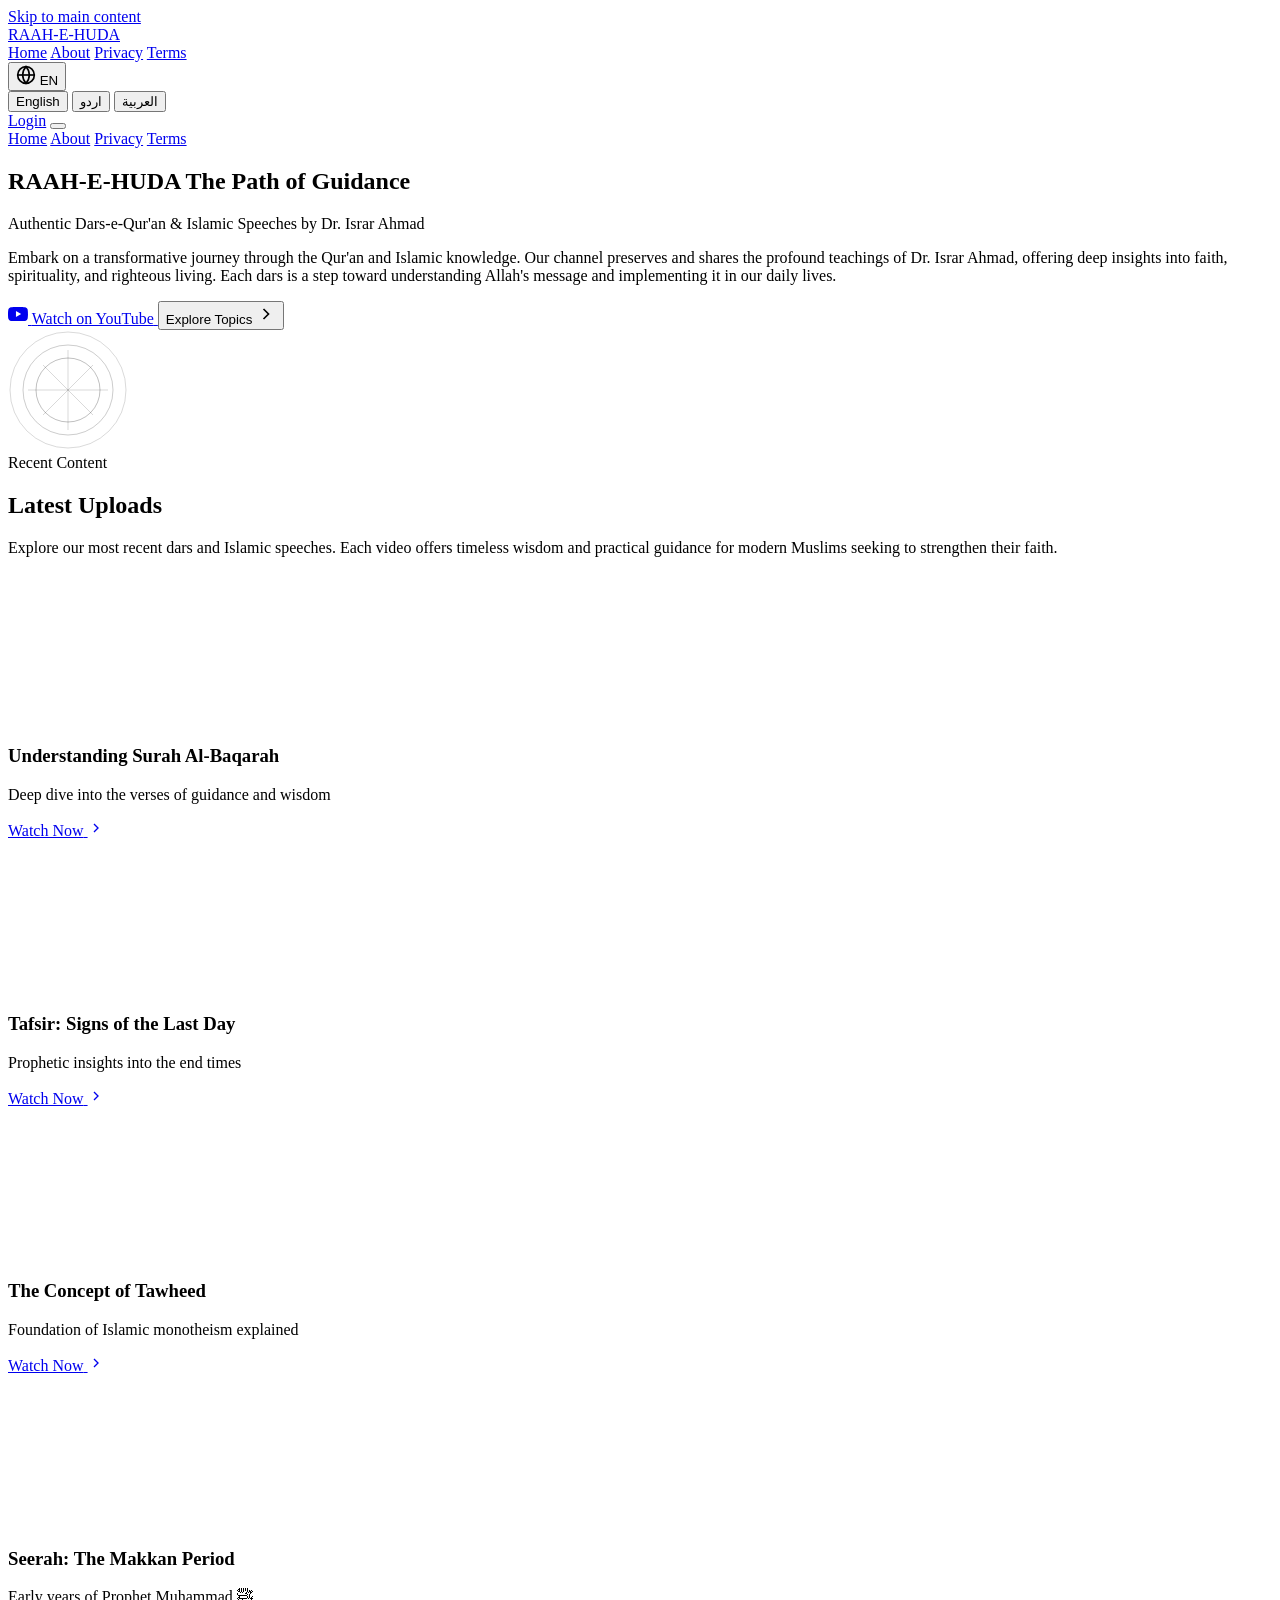
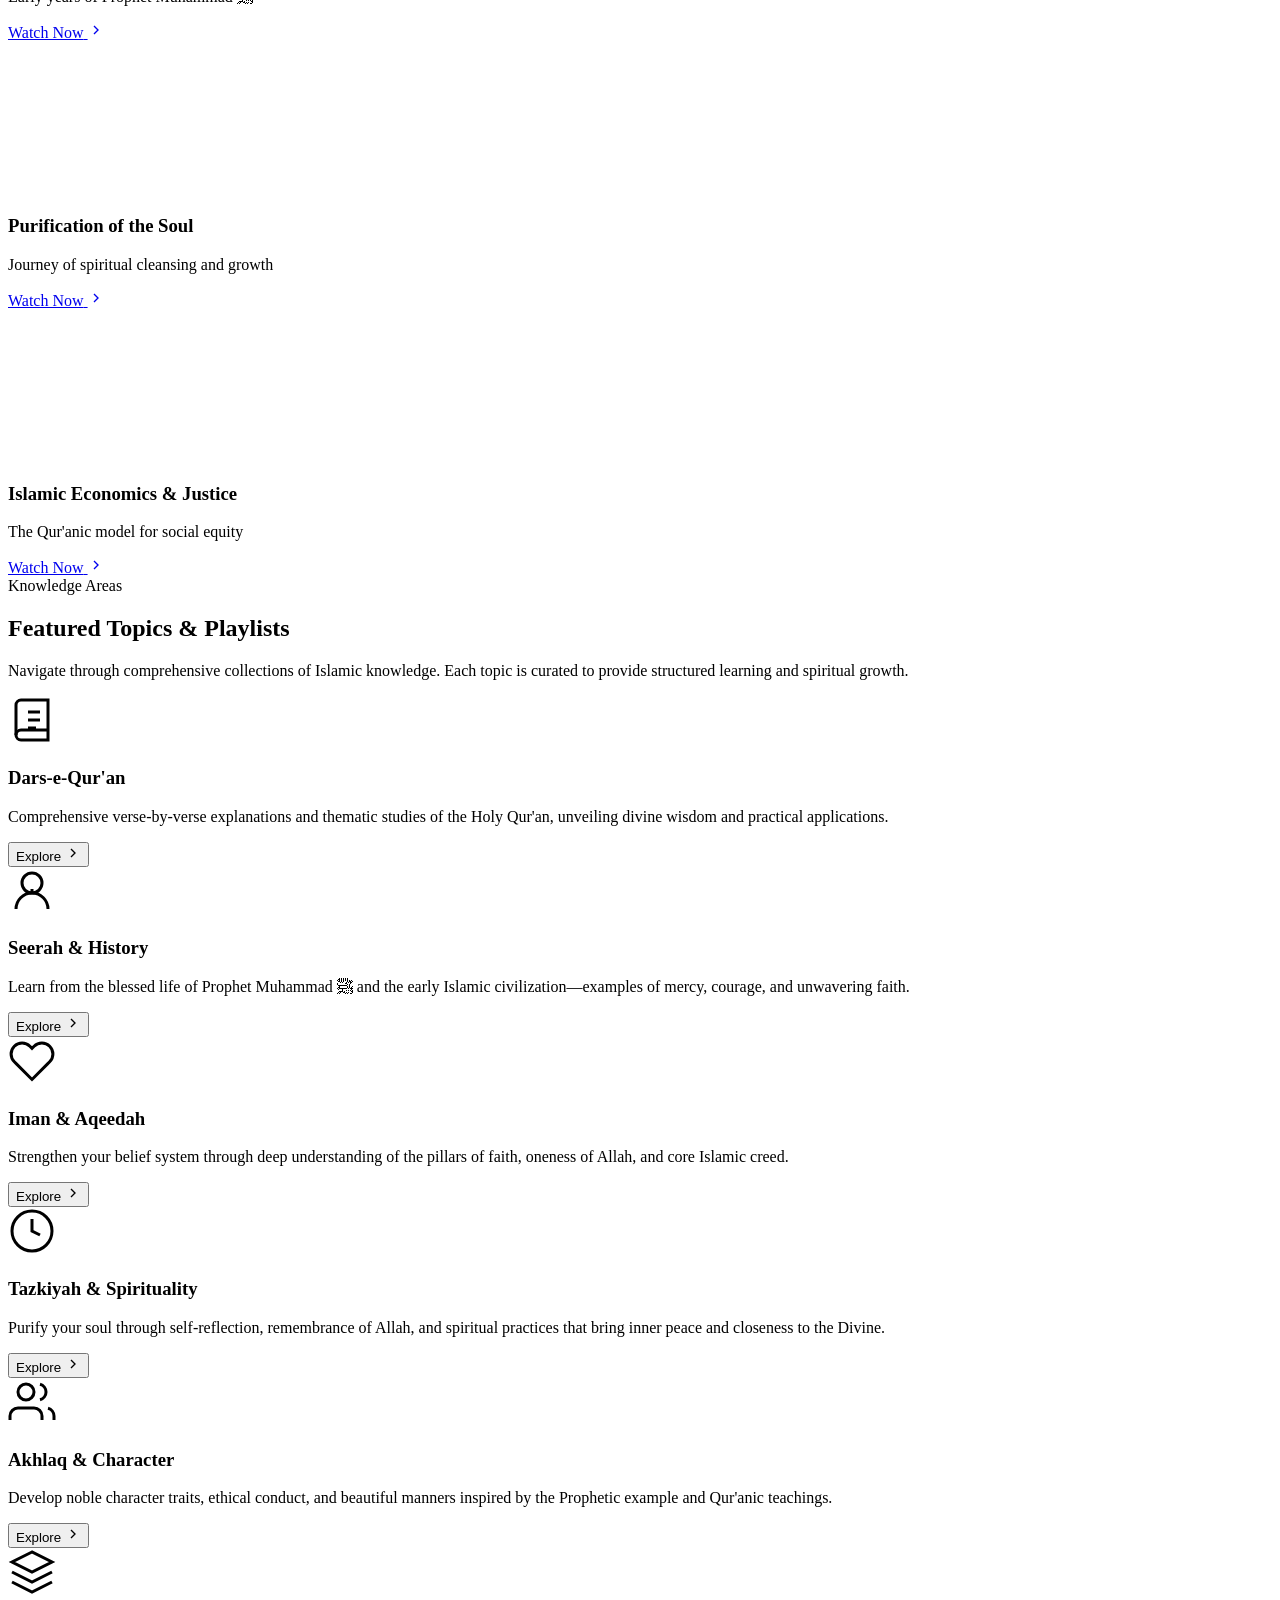
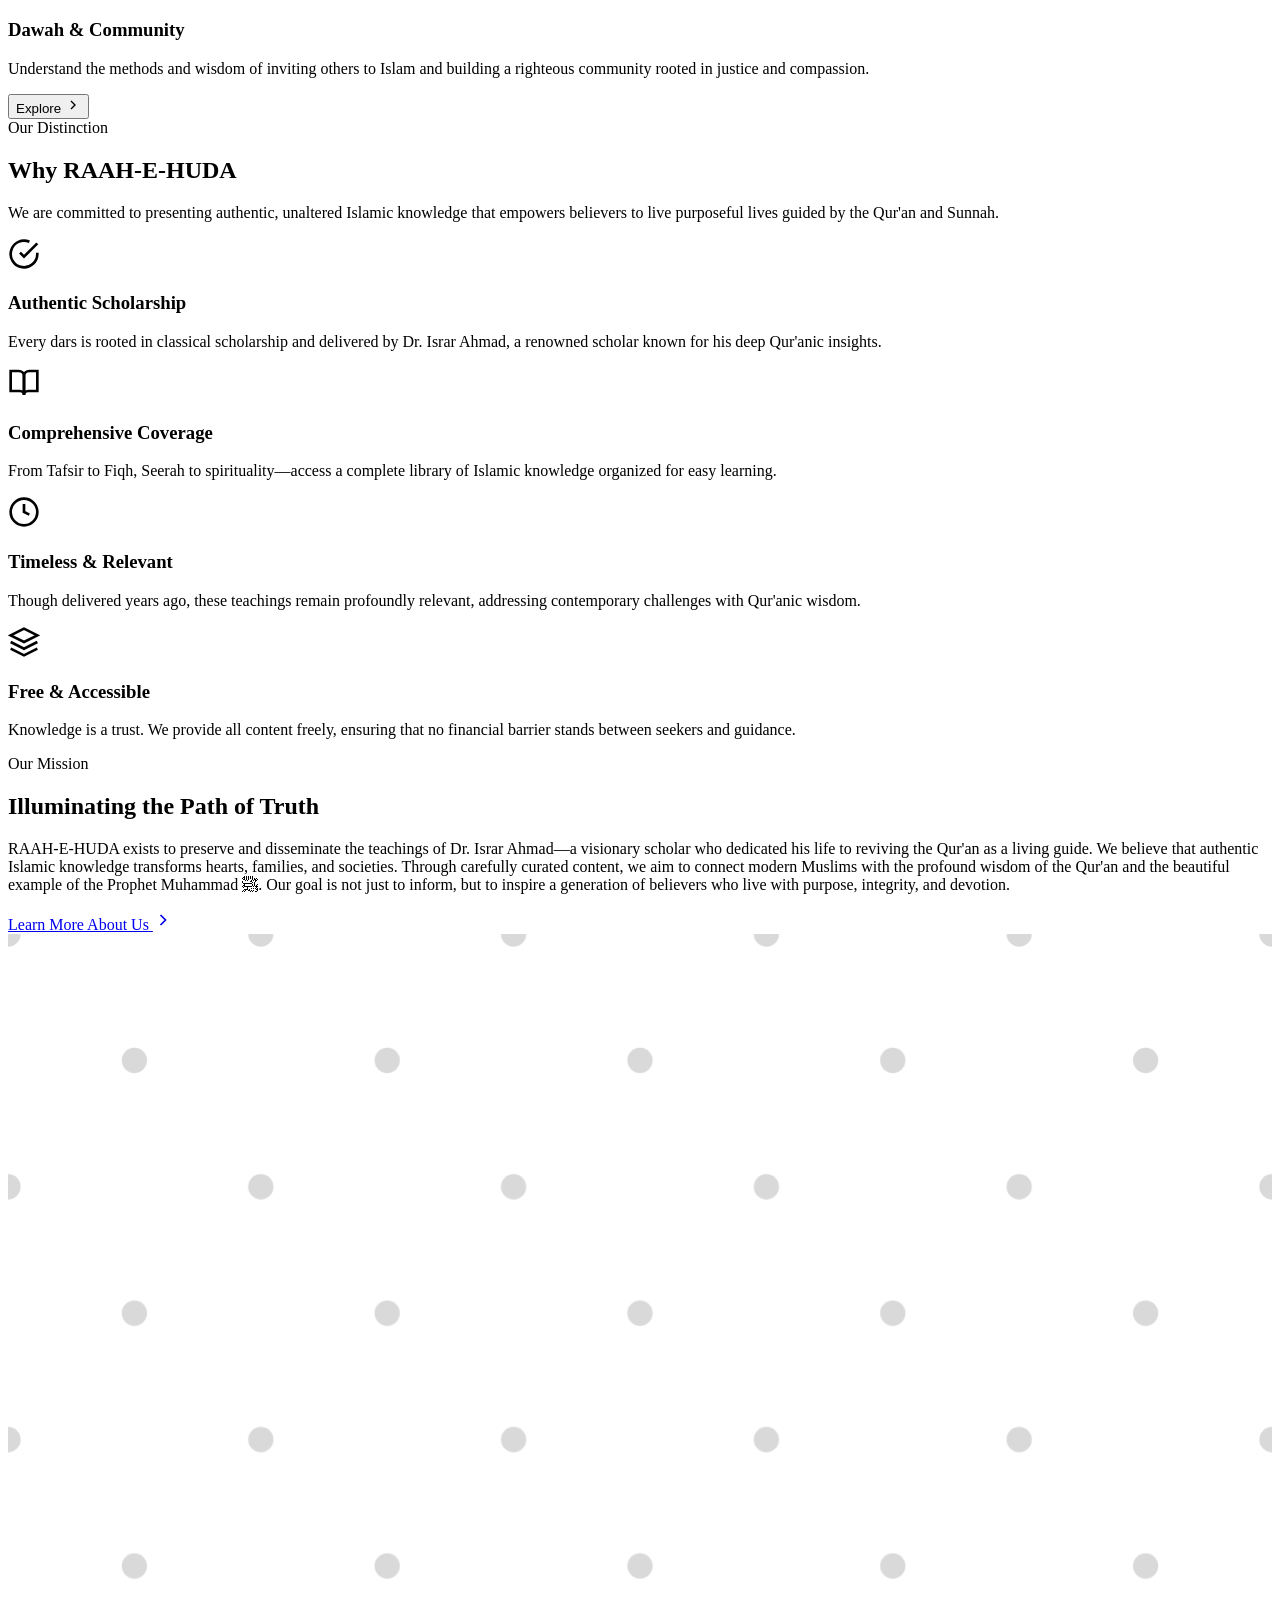
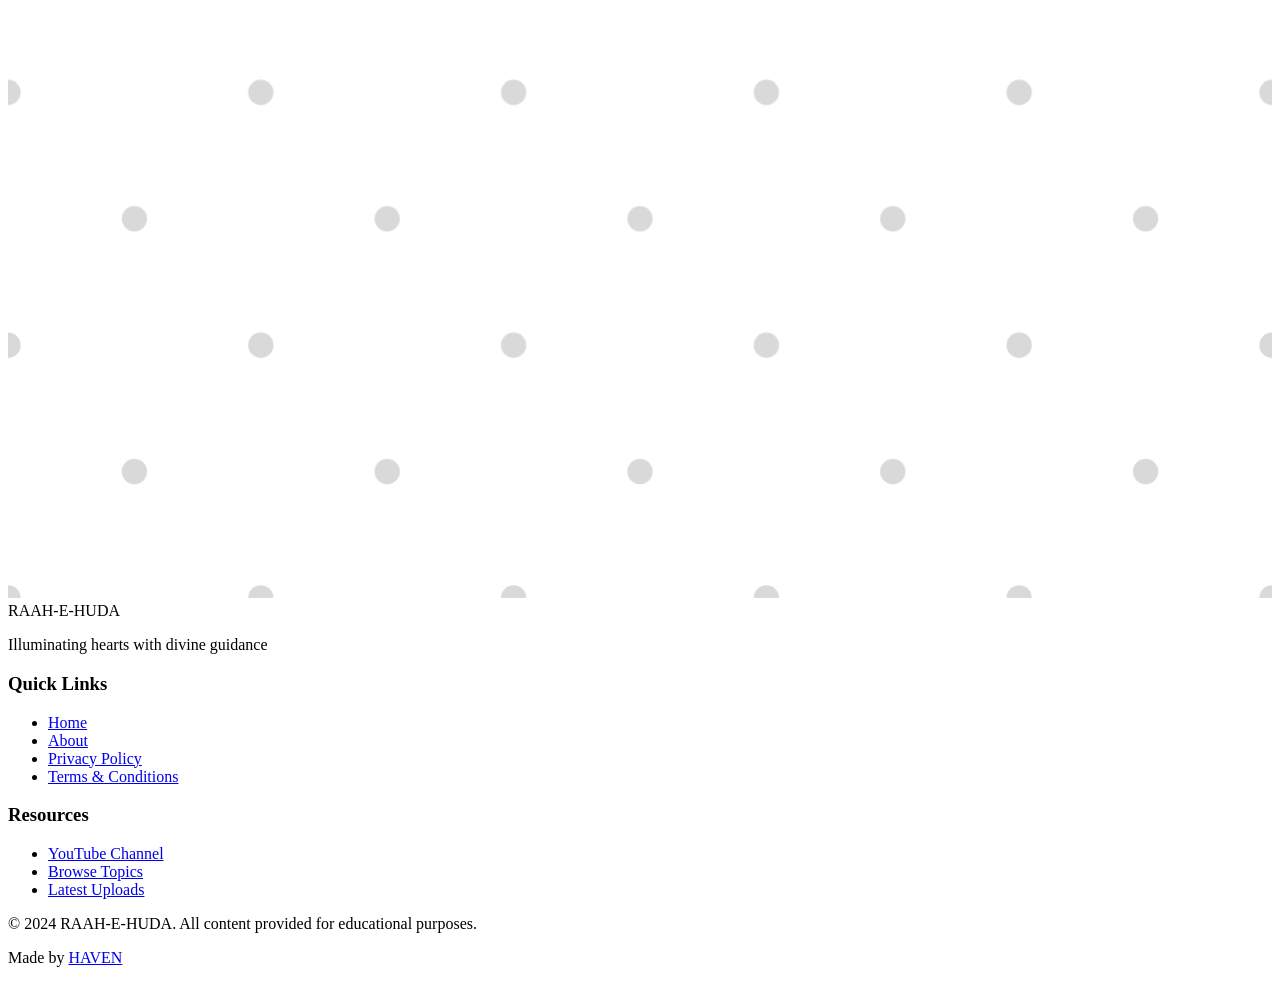
==== index.html @ cd0adde4 "Create index.html" ====
<!DOCTYPE html>
<html lang="en" dir="ltr">
<head>
    <meta charset="UTF-8">
    <meta name="viewport" content="width=device-width, initial-scale=1.0">
    
    <!-- SEO Meta Tags -->
    <title>RAAH-E-HUDA | Islamic Dars & Speeches by Dr. Israr Ahmad</title>
    <meta name="description" content="Authentic Islamic knowledge through Dars-e-Qur'an and speeches by Dr. Israr Ahmad. Deep understanding of Qur'an, Seerah, Iman, and Islamic teachings.">
    
    <!-- Open Graph Meta Tags -->
    <meta property="og:title" content="RAAH-E-HUDA | Islamic Dars & Speeches">
    <meta property="og:description" content="Authentic Islamic knowledge through Dars-e-Qur'an and speeches by Dr. Israr Ahmad.">
    <meta property="og:type" content="website">
    
    <!-- Preconnect for Performance -->
    <link rel="preconnect" href="https://fonts.googleapis.com">
    <link rel="preconnect" href="https://fonts.gstatic.com" crossorigin>
    
    <!-- Google Fonts: Multi-language Support -->
    <link href="https://fonts.googleapis.com/css2?family=Poppins:wght@300;400;500;600;700&family=Noto+Nastaliq+Urdu:wght@400;500;600;700&family=Amiri:wght@400;700&display=swap" rel="stylesheet">
    
    <!-- Stylesheets -->
    <link rel="stylesheet" href="assets/css/styles.css">
    <link rel="stylesheet" href="assets/css/animations.css">
    <link rel="stylesheet" href="assets/css/rtl.css">
</head>
<body>
    <!--
    ========================================
    RAAH-E-HUDA - HOME PAGE
    ========================================
    
    STRUCTURE:
    1. Skip Link (Accessibility)
    2. Animated Background Layers
    3. Navigation (Multi-language + Auth State)
    4. Hero Section (Premium Wordmark + CTAs)
    5. Latest Uploads Section (YouTube Embeds)
    6. Featured Topics Section (6 Topic Cards)
    7. Why RAAH-E-HUDA Section (Feature List)
    8. About Snapshot Section
    9. Footer (Links + HAVEN Credit)
    
    FEATURES:
    - Full i18n support (EN/UR/AR)
    - RTL layout switching
    - Scroll reveal animations
    - Premium micro-interactions
    - Accessible markup
    - Responsive design
    ========================================
    -->
    
    <!-- Skip to Content Link (Accessibility) -->
    <a href="#main-content" class="skip-link" data-i18n="accessibility.skipToContent">Skip to main content</a>
    
    <!-- Animated Background Layers -->
    <div class="background-container" aria-hidden="true">
        <!-- Layer 1: Animated Gradient Mesh -->
        <div class="bg-gradient-mesh"></div>
        
        <!-- Layer 2: Islamic Geometric Pattern Overlay -->
        <div class="bg-pattern"></div>
        
        <!-- Layer 3: Subtle Noise Texture -->
        <div class="bg-noise"></div>
        
        <!-- Decorative Glowing Orbs -->
        <div class="bg-orb bg-orb-1"></div>
        <div class="bg-orb bg-orb-2"></div>
        <div class="bg-orb bg-orb-3"></div>
    </div>
    
    <!-- Main Navigation -->
    <nav class="navbar" role="navigation" aria-label="Main navigation">
        <div class="container">
            <div class="nav-wrapper">
                <!-- Brand Wordmark -->
                <a href="index.html" class="brand-wordmark" aria-label="RAAH-E-HUDA Home">
                    <span class="wordmark-text">RAAH-E-HUDA</span>
                    <span class="wordmark-accent"></span>
                </a>
                
                <!-- Desktop Navigation Links -->
                <div class="nav-links" id="navLinks">
                    <a href="index.html" class="nav-link active" data-i18n="nav.home">Home</a>
                    <a href="about.html" class="nav-link" data-i18n="nav.about">About</a>
                    <a href="privacy.html" class="nav-link" data-i18n="nav.privacy">Privacy</a>
                    <a href="terms.html" class="nav-link" data-i18n="nav.terms">Terms</a>
                </div>
                
                <!-- Utility Navigation -->
                <div class="nav-utilities">
                    <!-- Language Switcher -->
                    <div class="language-switcher">
                        <button class="lang-btn" data-i18n-attr="aria-label:nav.languageMenu" aria-haspopup="true" aria-expanded="false" id="langBtn">
                            <svg class="icon" width="20" height="20" viewBox="0 0 24 24" fill="none" stroke="currentColor" stroke-width="2">
                                <circle cx="12" cy="12" r="10"></circle>
                                <line x1="2" y1="12" x2="22" y2="12"></line>
                                <path d="M12 2a15.3 15.3 0 0 1 4 10 15.3 15.3 0 0 1-4 10 15.3 15.3 0 0 1-4-10 15.3 15.3 0 0 1 4-10z"></path>
                            </svg>
                            <span class="current-lang">EN</span>
                        </button>
                        <div class="lang-dropdown" id="langDropdown">
                            <button class="lang-option" data-lang="en">English</button>
                            <button class="lang-option" data-lang="ur">اردو</button>
                            <button class="lang-option" data-lang="ar">العربية</button>
                        </div>
                    </div>
                    
                    <!-- Auth Button (Login/Logout) -->
                    <a href="login.html" class="btn btn-outline btn-auth" id="authBtn" data-i18n="nav.login">Login</a>
                    
                    <!-- Mobile Menu Toggle -->
                    <button class="mobile-menu-toggle" id="mobileMenuToggle" data-i18n-attr="aria-label:nav.menuToggle" aria-expanded="false">
                        <span class="hamburger-line"></span>
                        <span class="hamburger-line"></span>
                        <span class="hamburger-line"></span>
                    </button>
                </div>
            </div>
            
            <!-- Mobile Navigation Menu -->
            <div class="mobile-menu" id="mobileMenu">
                <a href="index.html" class="mobile-nav-link" data-i18n="nav.home">Home</a>
                <a href="about.html" class="mobile-nav-link" data-i18n="nav.about">About</a>
                <a href="privacy.html" class="mobile-nav-link" data-i18n="nav.privacy">Privacy</a>
                <a href="terms.html" class="mobile-nav-link" data-i18n="nav.terms">Terms</a>
            </div>
        </div>
    </nav>
    
    <!-- Main Content -->
    <main id="main-content">
        
        <!-- Hero Section -->
        <section class="hero-section">
            <div class="container">
                <div class="hero-content reveal-element">
                    <!-- Decorative Top Accent -->
                    <div class="hero-accent-line"></div>
                    
                    <!-- Main Wordmark Display -->
                    <h1 class="hero-wordmark">
                        <span class="wordmark-main">RAAH-E-HUDA</span>
                        <span class="wordmark-subtitle" data-i18n="hero.subtitle">The Path of Guidance</span>
                    </h1>
                    
                    <!-- Tagline -->
                    <p class="hero-tagline" data-i18n="hero.tagline">
                        Authentic Dars-e-Qur'an & Islamic Speeches by Dr. Israr Ahmad
                    </p>
                    
                    <!-- Intro Paragraph -->
                    <p class="hero-description" data-i18n="hero.description">
                        Embark on a transformative journey through the Qur'an and Islamic knowledge. Our channel preserves and shares the profound teachings of Dr. Israr Ahmad, offering deep insights into faith, spirituality, and righteous living. Each dars is a step toward understanding Allah's message and implementing it in our daily lives.
                    </p>
                    
                    <!-- Call-to-Action Buttons -->
                    <div class="hero-cta-group">
                        <a href="https://youtube.com" target="_blank" rel="noopener noreferrer" class="btn btn-primary btn-hero-primary">
                            <svg class="btn-icon" width="20" height="20" viewBox="0 0 24 24" fill="currentColor">
                                <path d="M23.498 6.186a3.016 3.016 0 0 0-2.122-2.136C19.505 3.545 12 3.545 12 3.545s-7.505 0-9.377.505A3.017 3.017 0 0 0 .502 6.186C0 8.07 0 12 0 12s0 3.93.502 5.814a3.016 3.016 0 0 0 2.122 2.136c1.871.505 9.376.505 9.376.505s7.505 0 9.377-.505a3.015 3.015 0 0 0 2.122-2.136C24 15.93 24 12 24 12s0-3.93-.502-5.814zM9.545 15.568V8.432L15.818 12l-6.273 3.568z"/>
                            </svg>
                            <span data-i18n="hero.watchYoutube">Watch on YouTube</span>
                        </a>
                        <button class="btn btn-secondary btn-hero-secondary" onclick="document.getElementById('topics-section').scrollIntoView({behavior: 'smooth'})">
                            <span data-i18n="hero.exploreTopics">Explore Topics</span>
                            <svg class="btn-icon-right" width="20" height="20" viewBox="0 0 24 24" fill="none" stroke="currentColor" stroke-width="2">
                                <polyline points="9 18 15 12 9 6"></polyline>
                            </svg>
                        </button>
                    </div>
                    
                    <!-- Decorative Bottom Accent -->
                    <div class="hero-accent-line hero-accent-line-bottom"></div>
                </div>
                
                <!-- Decorative Geometric Ornament -->
                <div class="hero-ornament" aria-hidden="true">
                    <svg width="120" height="120" viewBox="0 0 120 120" fill="none" xmlns="http://www.w3.org/2000/svg">
                        <circle cx="60" cy="60" r="58" stroke="currentColor" stroke-width="0.5" opacity="0.3"/>
                        <circle cx="60" cy="60" r="45" stroke="currentColor" stroke-width="0.5" opacity="0.4"/>
                        <circle cx="60" cy="60" r="32" stroke="currentColor" stroke-width="0.5" opacity="0.5"/>
                        <path d="M60 20 L60 100 M20 60 L100 60" stroke="currentColor" stroke-width="0.5" opacity="0.3"/>
                        <path d="M35 35 L85 85 M85 35 L35 85" stroke="currentColor" stroke-width="0.5" opacity="0.3"/>
                    </svg>
                </div>
            </div>
        </section>
        
        <!-- Latest Uploads Section -->
        <section class="section latest-uploads-section" id="latest-uploads">
            <div class="container">
                <!-- Section Header -->
                <div class="section-header reveal-element">
                    <div class="section-label" data-i18n="latestUploads.label">Recent Content</div>
                    <h2 class="section-title" data-i18n="latestUploads.title">Latest Uploads</h2>
                    <p class="section-description" data-i18n="latestUploads.description">
                        Explore our most recent dars and Islamic speeches. Each video offers timeless wisdom and practical guidance for modern Muslims seeking to strengthen their faith.
                    </p>
                </div>
                
                <!-- Video Grid -->
                <div class="video-grid">
                    <!-- Video Card 1 -->
                    <!-- INSTRUCTION: Replace "dQw4w9WgXcQ" with actual YouTube video ID -->
                    <div class="video-card reveal-element" data-reveal-delay="100">
                        <div class="video-embed-wrapper">
                            <iframe 
                                src="https://www.youtube-nocookie.com/embed/dQw4w9WgXcQ" 
                                title="Video 1"
                                frameborder="0" 
                                allow="accelerometer; autoplay; clipboard-write; encrypted-media; gyroscope; picture-in-picture" 
                                allowfullscreen
                                loading="lazy">
                            </iframe>
                        </div>
                        <div class="video-card-content">
                            <h3 class="video-title" data-i18n="latestUploads.video1.title">Understanding Surah Al-Baqarah</h3>
                            <p class="video-description" data-i18n="latestUploads.video1.description">Deep dive into the verses of guidance and wisdom</p>
                            <a href="https://youtube.com" target="_blank" rel="noopener noreferrer" class="btn btn-text">
                                <span data-i18n="latestUploads.watchBtn">Watch Now</span>
                                <svg class="btn-icon-right" width="16" height="16" viewBox="0 0 24 24" fill="none" stroke="currentColor" stroke-width="2">
                                    <polyline points="9 18 15 12 9 6"></polyline>
                                </svg>
                            </a>
                        </div>
                    </div>
                    
                    <!-- Video Card 2 -->
                    <div class="video-card reveal-element" data-reveal-delay="200">
                        <div class="video-embed-wrapper">
                            <iframe 
                                src="https://www.youtube-nocookie.com/embed/dQw4w9WgXcQ" 
                                title="Video 2"
                                frameborder="0" 
                                allow="accelerometer; autoplay; clipboard-write; encrypted-media; gyroscope; picture-in-picture" 
                                allowfullscreen
                                loading="lazy">
                            </iframe>
                        </div>
                        <div class="video-card-content">
                            <h3 class="video-title" data-i18n="latestUploads.video2.title">Tafsir: Signs of the Last Day</h3>
                            <p class="video-description" data-i18n="latestUploads.video2.description">Prophetic insights into the end times</p>
                            <a href="https://youtube.com" target="_blank" rel="noopener noreferrer" class="btn btn-text">
                                <span data-i18n="latestUploads.watchBtn">Watch Now</span>
                                <svg class="btn-icon-right" width="16" height="16" viewBox="0 0 24 24" fill="none" stroke="currentColor" stroke-width="2">
                                    <polyline points="9 18 15 12 9 6"></polyline>
                                </svg>
                            </a>
                        </div>
                    </div>
                    
                    <!-- Video Card 3 -->
                    <div class="video-card reveal-element" data-reveal-delay="300">
                        <div class="video-embed-wrapper">
                            <iframe 
                                src="https://www.youtube-nocookie.com/embed/dQw4w9WgXcQ" 
                                title="Video 3"
                                frameborder="0" 
                                allow="accelerometer; autoplay; clipboard-write; encrypted-media; gyroscope; picture-in-picture" 
                                allowfullscreen
                                loading="lazy">
                            </iframe>
                        </div>
                        <div class="video-card-content">
                            <h3 class="video-title" data-i18n="latestUploads.video3.title">The Concept of Tawheed</h3>
                            <p class="video-description" data-i18n="latestUploads.video3.description">Foundation of Islamic monotheism explained</p>
                            <a href="https://youtube.com" target="_blank" rel="noopener noreferrer" class="btn btn-text">
                                <span data-i18n="latestUploads.watchBtn">Watch Now</span>
                                <svg class="btn-icon-right" width="16" height="16" viewBox="0 0 24 24" fill="none" stroke="currentColor" stroke-width="2">
                                    <polyline points="9 18 15 12 9 6"></polyline>
                                </svg>
                            </a>
                        </div>
                    </div>
                    
                    <!-- Video Card 4 -->
                    <div class="video-card reveal-element" data-reveal-delay="400">
                        <div class="video-embed-wrapper">
                            <iframe 
                                src="https://www.youtube-nocookie.com/embed/dQw4w9WgXcQ" 
                                title="Video 4"
                                frameborder="0" 
                                allow="accelerometer; autoplay; clipboard-write; encrypted-media; gyroscope; picture-in-picture" 
                                allowfullscreen
                                loading="lazy">
                            </iframe>
                        </div>
                        <div class="video-card-content">
                            <h3 class="video-title" data-i18n="latestUploads.video4.title">Seerah: The Makkan Period</h3>
                            <p class="video-description" data-i18n="latestUploads.video4.description">Early years of Prophet Muhammad ﷺ</p>
                            <a href="https://youtube.com" target="_blank" rel="noopener noreferrer" class="btn btn-text">
                                <span data-i18n="latestUploads.watchBtn">Watch Now</span>
                                <svg class="btn-icon-right" width="16" height="16" viewBox="0 0 24 24" fill="none" stroke="currentColor" stroke-width="2">
                                    <polyline points="9 18 15 12 9 6"></polyline>
                                </svg>
                            </a>
                        </div>
                    </div>
                    
                    <!-- Video Card 5 -->
                    <div class="video-card reveal-element" data-reveal-delay="500">
                        <div class="video-embed-wrapper">
                            <iframe 
                                src="https://www.youtube-nocookie.com/embed/dQw4w9WgXcQ" 
                                title="Video 5"
                                frameborder="0" 
                                allow="accelerometer; autoplay; clipboard-write; encrypted-media; gyroscope; picture-in-picture" 
                                allowfullscreen
                                loading="lazy">
                            </iframe>
                        </div>
                        <div class="video-card-content">
                            <h3 class="video-title" data-i18n="latestUploads.video5.title">Purification of the Soul</h3>
                            <p class="video-description" data-i18n="latestUploads.video5.description">Journey of spiritual cleansing and growth</p>
                            <a href="https://youtube.com" target="_blank" rel="noopener noreferrer" class="btn btn-text">
                                <span data-i18n="latestUploads.watchBtn">Watch Now</span>
                                <svg class="btn-icon-right" width="16" height="16" viewBox="0 0 24 24" fill="none" stroke="currentColor" stroke-width="2">
                                    <polyline points="9 18 15 12 9 6"></polyline>
                                </svg>
                            </a>
                        </div>
                    </div>
                    
                    <!-- Video Card 6 -->
                    <div class="video-card reveal-element" data-reveal-delay="600">
                        <div class="video-embed-wrapper">
                            <iframe 
                                src="https://www.youtube-nocookie.com/embed/dQw4w9WgXcQ" 
                                title="Video 6"
                                frameborder="0" 
                                allow="accelerometer; autoplay; clipboard-write; encrypted-media; gyroscope; picture-in-picture" 
                                allowfullscreen
                                loading="lazy">
                            </iframe>
                        </div>
                        <div class="video-card-content">
                            <h3 class="video-title" data-i18n="latestUploads.video6.title">Islamic Economics & Justice</h3>
                            <p class="video-description" data-i18n="latestUploads.video6.description">The Qur'anic model for social equity</p>
                            <a href="https://youtube.com" target="_blank" rel="noopener noreferrer" class="btn btn-text">
                                <span data-i18n="latestUploads.watchBtn">Watch Now</span>
                                <svg class="btn-icon-right" width="16" height="16" viewBox="0 0 24 24" fill="none" stroke="currentColor" stroke-width="2">
                                    <polyline points="9 18 15 12 9 6"></polyline>
                                </svg>
                            </a>
                        </div>
                    </div>
                </div>
            </div>
        </section>
        
        <!-- Featured Topics Section -->
        <section class="section topics-section" id="topics-section">
            <div class="container">
                <!-- Section Header -->
                <div class="section-header reveal-element">
                    <div class="section-label" data-i18n="topics.label">Knowledge Areas</div>
                    <h2 class="section-title" data-i18n="topics.title">Featured Topics & Playlists</h2>
                    <p class="section-description" data-i18n="topics.description">
                        Navigate through comprehensive collections of Islamic knowledge. Each topic is curated to provide structured learning and spiritual growth.
                    </p>
                </div>
                
                <!-- Topics Grid -->
                <div class="topics-grid">
                    <!-- Topic Card 1: Qur'an -->
                    <div class="topic-card reveal-element" data-reveal-delay="100">
                        <div class="topic-icon" aria-hidden="true">
                            <svg width="48" height="48" viewBox="0 0 24 24" fill="none" stroke="currentColor" stroke-width="1.5">
                                <path d="M4 19.5A2.5 2.5 0 0 1 6.5 17H20"></path>
                                <path d="M6.5 2H20v20H6.5A2.5 2.5 0 0 1 4 19.5v-15A2.5 2.5 0 0 1 6.5 2z"></path>
                                <line x1="10" y1="8" x2="16" y2="8"></line>
                                <line x1="10" y1="12" x2="16" y2="12"></line>
                                <line x1="10" y1="16" x2="14" y2="16"></line>
                            </svg>
                        </div>
                        <h3 class="topic-title" data-i18n="topics.quran.title">Dars-e-Qur'an</h3>
                        <p class="topic-description" data-i18n="topics.quran.description">
                            Comprehensive verse-by-verse explanations and thematic studies of the Holy Qur'an, unveiling divine wisdom and practical applications.
                        </p>
                        <button class="btn btn-topic">
                            <span data-i18n="topics.exploreBtn">Explore</span>
                            <svg class="btn-icon-right" width="16" height="16" viewBox="0 0 24 24" fill="none" stroke="currentColor" stroke-width="2">
                                <polyline points="9 18 15 12 9 6"></polyline>
                            </svg>
                        </button>
                    </div>
                    
                    <!-- Topic Card 2: Seerah -->
                    <div class="topic-card reveal-element" data-reveal-delay="200">
                        <div class="topic-icon" aria-hidden="true">
                            <svg width="48" height="48" viewBox="0 0 24 24" fill="none" stroke="currentColor" stroke-width="1.5">
                                <circle cx="12" cy="8" r="5"></circle>
                                <path d="M20 21a8 8 0 1 0-16 0"></path>
                                <path d="M12 13v-2"></path>
                            </svg>
                        </div>
                        <h3 class="topic-title" data-i18n="topics.seerah.title">Seerah & History</h3>
                        <p class="topic-description" data-i18n="topics.seerah.description">
                            Learn from the blessed life of Prophet Muhammad ﷺ and the early Islamic civilization—examples of mercy, courage, and unwavering faith.
                        </p>
                        <button class="btn btn-topic">
                            <span data-i18n="topics.exploreBtn">Explore</span>
                            <svg class="btn-icon-right" width="16" height="16" viewBox="0 0 24 24" fill="none" stroke="currentColor" stroke-width="2">
                                <polyline points="9 18 15 12 9 6"></polyline>
                            </svg>
                        </button>
                    </div>
                    
                    <!-- Topic Card 3: Iman -->
                    <div class="topic-card reveal-element" data-reveal-delay="300">
                        <div class="topic-icon" aria-hidden="true">
                            <svg width="48" height="48" viewBox="0 0 24 24" fill="none" stroke="currentColor" stroke-width="1.5">
                                <path d="M20.84 4.61a5.5 5.5 0 0 0-7.78 0L12 5.67l-1.06-1.06a5.5 5.5 0 0 0-7.78 7.78l1.06 1.06L12 21.23l7.78-7.78 1.06-1.06a5.5 5.5 0 0 0 0-7.78z"></path>
                            </svg>
                        </div>
                        <h3 class="topic-title" data-i18n="topics.iman.title">Iman & Aqeedah</h3>
                        <p class="topic-description" data-i18n="topics.iman.description">
                            Strengthen your belief system through deep understanding of the pillars of faith, oneness of Allah, and core Islamic creed.
                        </p>
                        <button class="btn btn-topic">
                            <span data-i18n="topics.exploreBtn">Explore</span>
                            <svg class="btn-icon-right" width="16" height="16" viewBox="0 0 24 24" fill="none" stroke="currentColor" stroke-width="2">
                                <polyline points="9 18 15 12 9 6"></polyline>
                            </svg>
                        </button>
                    </div>
                    
                    <!-- Topic Card 4: Tazkiyah -->
                    <div class="topic-card reveal-element" data-reveal-delay="400">
                        <div class="topic-icon" aria-hidden="true">
                            <svg width="48" height="48" viewBox="0 0 24 24" fill="none" stroke="currentColor" stroke-width="1.5">
                                <circle cx="12" cy="12" r="10"></circle>
                                <path d="M12 6v6l4 2"></path>
                            </svg>
                        </div>
                        <h3 class="topic-title" data-i18n="topics.tazkiyah.title">Tazkiyah & Spirituality</h3>
                        <p class="topic-description" data-i18n="topics.tazkiyah.description">
                            Purify your soul through self-reflection, remembrance of Allah, and spiritual practices that bring inner peace and closeness to the Divine.
                        </p>
                        <button class="btn btn-topic">
                            <span data-i18n="topics.exploreBtn">Explore</span>
                            <svg class="btn-icon-right" width="16" height="16" viewBox="0 0 24 24" fill="none" stroke="currentColor" stroke-width="2">
                                <polyline points="9 18 15 12 9 6"></polyline>
                            </svg>
                        </button>
                    </div>
                    
                    <!-- Topic Card 5: Akhlaq -->
                    <div class="topic-card reveal-element" data-reveal-delay="500">
                        <div class="topic-icon" aria-hidden="true">
                            <svg width="48" height="48" viewBox="0 0 24 24" fill="none" stroke="currentColor" stroke-width="1.5">
                                <path d="M17 21v-2a4 4 0 0 0-4-4H5a4 4 0 0 0-4 4v2"></path>
                                <circle cx="9" cy="7" r="4"></circle>
                                <path d="M23 21v-2a4 4 0 0 0-3-3.87"></path>
                                <path d="M16 3.13a4 4 0 0 1 0 7.75"></path>
                            </svg>
                        </div>
                        <h3 class="topic-title" data-i18n="topics.akhlaq.title">Akhlaq & Character</h3>
                        <p class="topic-description" data-i18n="topics.akhlaq.description">
                            Develop noble character traits, ethical conduct, and beautiful manners inspired by the Prophetic example and Qur'anic teachings.
                        </p>
                        <button class="btn btn-topic">
                            <span data-i18n="topics.exploreBtn">Explore</span>
                            <svg class="btn-icon-right" width="16" height="16" viewBox="0 0 24 24" fill="none" stroke="currentColor" stroke-width="2">
                                <polyline points="9 18 15 12 9 6"></polyline>
                            </svg>
                        </button>
                    </div>
                    
                    <!-- Topic Card 6: Dawah -->
                    <div class="topic-card reveal-element" data-reveal-delay="600">
                        <div class="topic-icon" aria-hidden="true">
                            <svg width="48" height="48" viewBox="0 0 24 24" fill="none" stroke="currentColor" stroke-width="1.5">
                                <polygon points="12 2 2 7 12 12 22 7 12 2"></polygon>
                                <polyline points="2 17 12 22 22 17"></polyline>
                                <polyline points="2 12 12 17 22 12"></polyline>
                            </svg>
                        </div>
                        <h3 class="topic-title" data-i18n="topics.dawah.title">Dawah & Community</h3>
                        <p class="topic-description" data-i18n="topics.dawah.description">
                            Understand the methods and wisdom of inviting others to Islam and building a righteous community rooted in justice and compassion.
                        </p>
                        <button class="btn btn-topic">
                            <span data-i18n="topics.exploreBtn">Explore</span>
                            <svg class="btn-icon-right" width="16" height="16" viewBox="0 0 24 24" fill="none" stroke="currentColor" stroke-width="2">
                                <polyline points="9 18 15 12 9 6"></polyline>
                            </svg>
                        </button>
                    </div>
                </div>
            </div>
        </section>
        
        <!-- Why RAAH-E-HUDA Section -->
        <section class="section why-section">
            <div class="container">
                <!-- Section Header -->
                <div class="section-header reveal-element">
                    <div class="section-label" data-i18n="why.label">Our Distinction</div>
                    <h2 class="section-title" data-i18n="why.title">Why RAAH-E-HUDA</h2>
                    <p class="section-description" data-i18n="why.description">
                        We are committed to presenting authentic, unaltered Islamic knowledge that empowers believers to live purposeful lives guided by the Qur'an and Sunnah.
                    </p>
                </div>
                
                <!-- Features List -->
                <div class="features-list">
                    <!-- Feature 1 -->
                    <div class="feature-item reveal-element" data-reveal-delay="100">
                        <div class="feature-icon-wrapper">
                            <svg class="feature-icon" width="32" height="32" viewBox="0 0 24 24" fill="none" stroke="currentColor" stroke-width="2">
                                <path d="M22 11.08V12a10 10 0 1 1-5.93-9.14"></path>
                                <polyline points="22 4 12 14.01 9 11.01"></polyline>
                            </svg>
                        </div>
                        <div class="feature-content">
                            <h3 class="feature-title" data-i18n="why.feature1.title">Authentic Scholarship</h3>
                            <p class="feature-description" data-i18n="why.feature1.description">
                                Every dars is rooted in classical scholarship and delivered by Dr. Israr Ahmad, a renowned scholar known for his deep Qur'anic insights.
                            </p>
                        </div>
                    </div>
                    
                    <!-- Feature 2 -->
                    <div class="feature-item reveal-element" data-reveal-delay="200">
                        <div class="feature-icon-wrapper">
                            <svg class="feature-icon" width="32" height="32" viewBox="0 0 24 24" fill="none" stroke="currentColor" stroke-width="2">
                                <path d="M2 3h6a4 4 0 0 1 4 4v14a3 3 0 0 0-3-3H2z"></path>
                                <path d="M22 3h-6a4 4 0 0 0-4 4v14a3 3 0 0 1 3-3h7z"></path>
                            </svg>
                        </div>
                        <div class="feature-content">
                            <h3 class="feature-title" data-i18n="why.feature2.title">Comprehensive Coverage</h3>
                            <p class="feature-description" data-i18n="why.feature2.description">
                                From Tafsir to Fiqh, Seerah to spirituality—access a complete library of Islamic knowledge organized for easy learning.
                            </p>
                        </div>
                    </div>
                    
                    <!-- Feature 3 -->
                    <div class="feature-item reveal-element" data-reveal-delay="300">
                        <div class="feature-icon-wrapper">
                            <svg class="feature-icon" width="32" height="32" viewBox="0 0 24 24" fill="none" stroke="currentColor" stroke-width="2">
                                <circle cx="12" cy="12" r="10"></circle>
                                <polyline points="12 6 12 12 16 14"></polyline>
                            </svg>
                        </div>
                        <div class="feature-content">
                            <h3 class="feature-title" data-i18n="why.feature3.title">Timeless & Relevant</h3>
                            <p class="feature-description" data-i18n="why.feature3.description">
                                Though delivered years ago, these teachings remain profoundly relevant, addressing contemporary challenges with Qur'anic wisdom.
                            </p>
                        </div>
                    </div>
                    
                    <!-- Feature 4 -->
                    <div class="feature-item reveal-element" data-reveal-delay="400">
                        <div class="feature-icon-wrapper">
                            <svg class="feature-icon" width="32" height="32" viewBox="0 0 24 24" fill="none" stroke="currentColor" stroke-width="2">
                                <path d="M12 2L2 7l10 5 10-5-10-5z"></path>
                                <path d="M2 17l10 5 10-5M2 12l10 5 10-5"></path>
                            </svg>
                        </div>
                        <div class="feature-content">
                            <h3 class="feature-title" data-i18n="why.feature4.title">Free & Accessible</h3>
                            <p class="feature-description" data-i18n="why.feature4.description">
                                Knowledge is a trust. We provide all content freely, ensuring that no financial barrier stands between seekers and guidance.
                            </p>
                        </div>
                    </div>
                </div>
            </div>
        </section>
        
        <!-- About Snapshot Section -->
        <section class="section about-snapshot-section">
            <div class="container">
                <div class="snapshot-wrapper reveal-element">
                    <div class="snapshot-content">
                        <div class="section-label" data-i18n="aboutSnapshot.label">Our Mission</div>
                        <h2 class="snapshot-title" data-i18n="aboutSnapshot.title">Illuminating the Path of Truth</h2>
                        <p class="snapshot-text" data-i18n="aboutSnapshot.text">
                            RAAH-E-HUDA exists to preserve and disseminate the teachings of Dr. Israr Ahmad—a visionary scholar who dedicated his life to reviving the Qur'an as a living guide. We believe that authentic Islamic knowledge transforms hearts, families, and societies. Through carefully curated content, we aim to connect modern Muslims with the profound wisdom of the Qur'an and the beautiful example of the Prophet Muhammad ﷺ. Our goal is not just to inform, but to inspire a generation of believers who live with purpose, integrity, and devotion.
                        </p>
                        <a href="about.html" class="btn btn-primary">
                            <span data-i18n="aboutSnapshot.learnMore">Learn More About Us</span>
                            <svg class="btn-icon-right" width="20" height="20" viewBox="0 0 24 24" fill="none" stroke="currentColor" stroke-width="2">
                                <polyline points="9 18 15 12 9 6"></polyline>
                            </svg>
                        </a>
                    </div>
                    <div class="snapshot-visual" aria-hidden="true">
                        <!-- Decorative Islamic Pattern -->
                        <svg class="snapshot-pattern" viewBox="0 0 200 200" xmlns="http://www.w3.org/2000/svg">
                            <defs>
                                <pattern id="snapshot-pattern" x="0" y="0" width="40" height="40" patternUnits="userSpaceOnUse">
                                    <circle cx="20" cy="20" r="2" fill="currentColor" opacity="0.15"/>
                                    <circle cx="0" cy="0" r="2" fill="currentColor" opacity="0.15"/>
                                    <circle cx="40" cy="0" r="2" fill="currentColor" opacity="0.15"/>
                                    <circle cx="0" cy="40" r="2" fill="currentColor" opacity="0.15"/>
                                    <circle cx="40" cy="40" r="2" fill="currentColor" opacity="0.15"/>
                                </pattern>
                            </defs>
                            <rect width="200" height="200" fill="url(#snapshot-pattern)"/>
                        </svg>
                    </div>
                </div>
            </div>
        </section>
        
    </main>
    
    <!-- Footer -->
    <footer class="footer">
        <div class="container">
            <!-- Footer Main Content -->
            <div class="footer-content">
                <!-- Footer Brand -->
                <div class="footer-brand">
                    <div class="footer-wordmark">RAAH-E-HUDA</div>
                    <p class="footer-tagline" data-i18n="footer.tagline">
                        Illuminating hearts with divine guidance
                    </p>
                </div>
                
                <!-- Footer Navigation -->
                <div class="footer-nav">
                    <h3 class="footer-nav-title" data-i18n="footer.quickLinks">Quick Links</h3>
                    <ul class="footer-nav-list">
                        <li><a href="index.html" class="footer-link" data-i18n="nav.home">Home</a></li>
                        <li><a href="about.html" class="footer-link" data-i18n="nav.about">About</a></li>
                        <li><a href="privacy.html" class="footer-link" data-i18n="nav.privacy">Privacy Policy</a></li>
                        <li><a href="terms.html" class="footer-link" data-i18n="nav.terms">Terms & Conditions</a></li>
                    </ul>
                </div>
                
                <!-- Footer Resources -->
                <div class="footer-nav">
                    <h3 class="footer-nav-title" data-i18n="footer.resources">Resources</h3>
                    <ul class="footer-nav-list">
                        <li><a href="https://youtube.com" target="_blank" rel="noopener noreferrer" class="footer-link" data-i18n="footer.youtube">YouTube Channel</a></li>
                        <li><a href="#topics-section" class="footer-link" data-i18n="footer.topics">Browse Topics</a></li>
                        <li><a href="#latest-uploads" class="footer-link" data-i18n="footer.latest">Latest Uploads</a></li>
                    </ul>
                </div>
            </div>
            
            <!-- Footer Bottom -->
            <div class="footer-bottom">
                <p class="footer-copyright" data-i18n="footer.copyright">
                    © 2024 RAAH-E-HUDA. All content provided for educational purposes.
                </p>
                <p class="footer-credit">
                    <span data-i18n="footer.madeBy">Made by</span> 
                    <a href="https://haven.pntr.dev" target="_blank" rel="noopener noreferrer" class="footer-credit-link">HAVEN</a>
                </p>
            </div>
        </div>
    </footer>
    
    <!-- Toast Notification (for login/logout messages) -->
    <div class="toast" id="toast" role="status" aria-live="polite"></div>
    
    <!-- Scripts -->
    <script src="assets/js/i18n.js"></script>
    <script src="assets/js/main.js"></script>
</body>
</html>
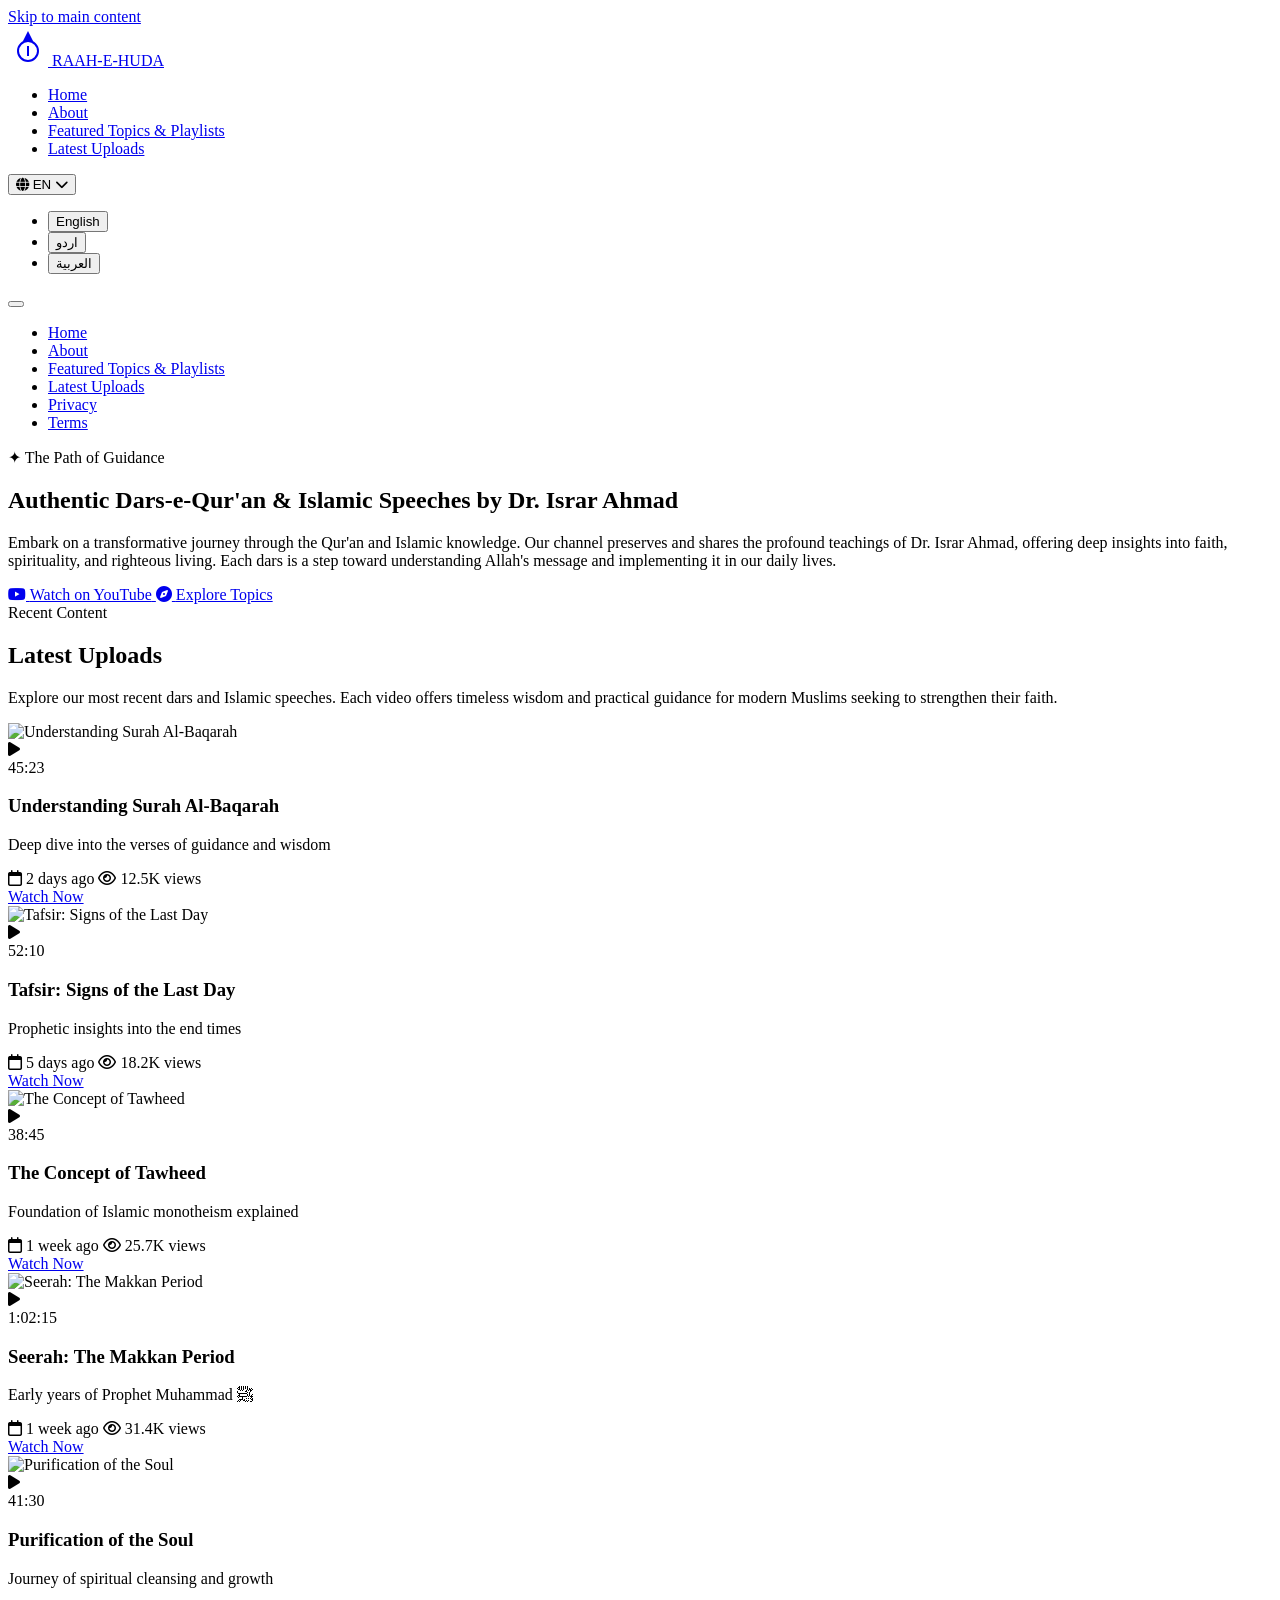
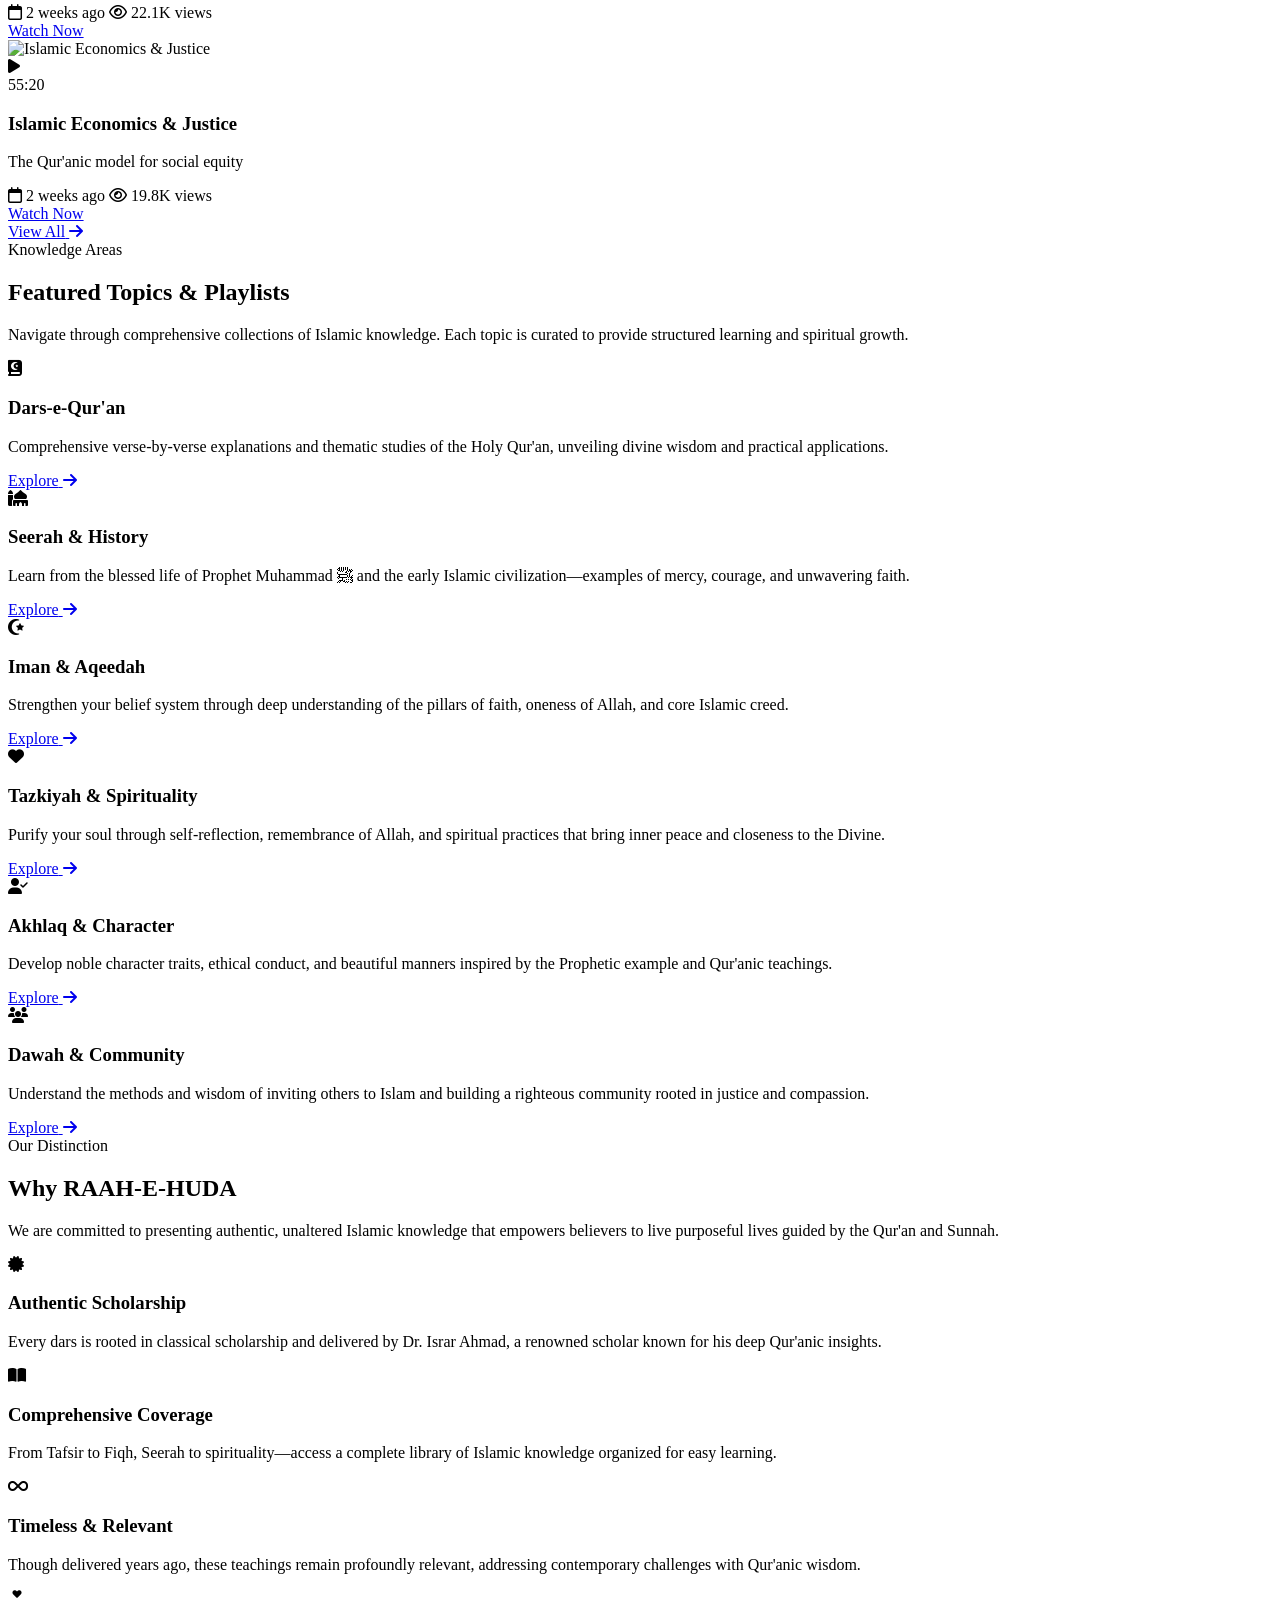
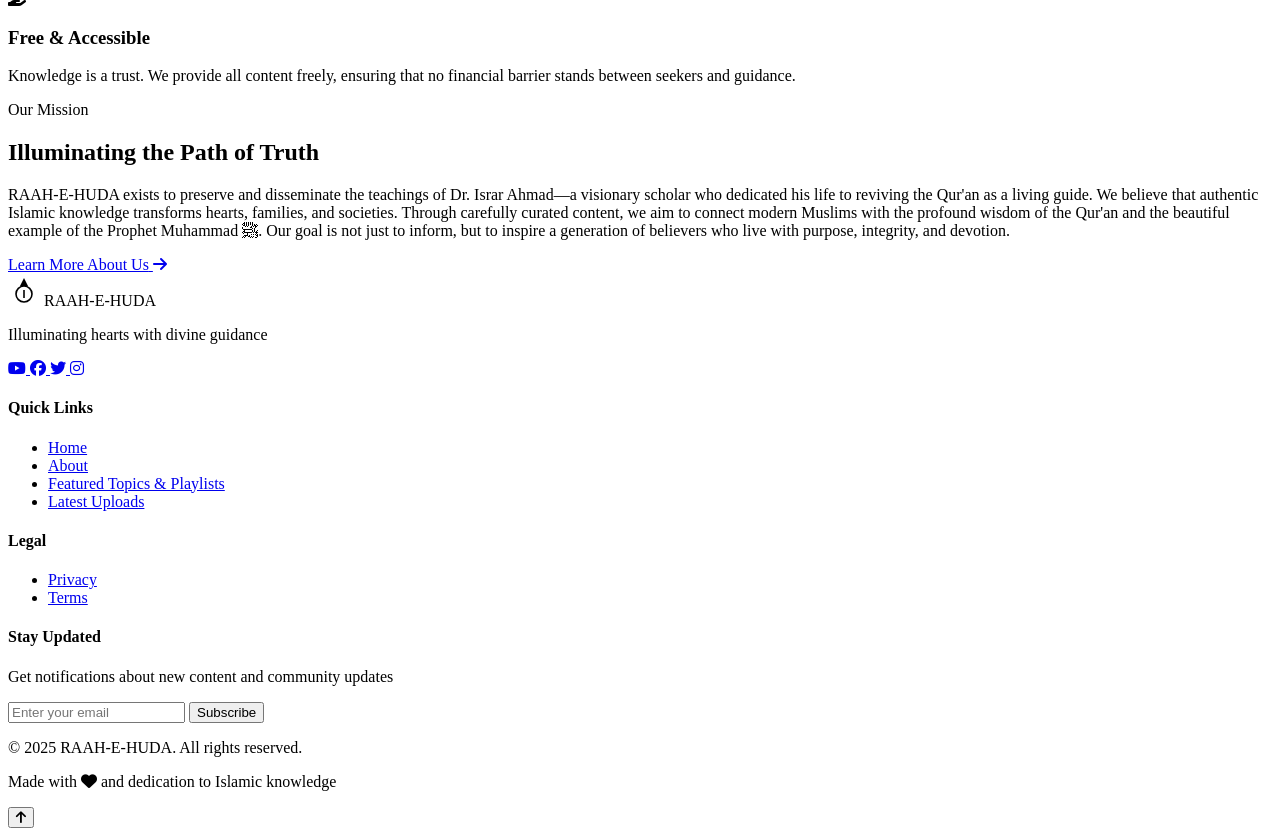
==== commit ff6bf050: "Update index.html" ====
--- a/index.html
+++ b/index.html
@@ -3,610 +3,556 @@
 <head>
     <meta charset="UTF-8">
     <meta name="viewport" content="width=device-width, initial-scale=1.0">
-    
-    <!-- SEO Meta Tags -->
-    <title>RAAH-E-HUDA | Islamic Dars & Speeches by Dr. Israr Ahmad</title>
-    <meta name="description" content="Authentic Islamic knowledge through Dars-e-Qur'an and speeches by Dr. Israr Ahmad. Deep understanding of Qur'an, Seerah, Iman, and Islamic teachings.">
-    
-    <!-- Open Graph Meta Tags -->
-    <meta property="og:title" content="RAAH-E-HUDA | Islamic Dars & Speeches">
-    <meta property="og:description" content="Authentic Islamic knowledge through Dars-e-Qur'an and speeches by Dr. Israr Ahmad.">
+    <meta http-equiv="X-UA-Compatible" content="IE=edge">
+    
+    <!-- Primary Meta Tags -->
+    <title>RAAH-E-HUDA - The Path of Guidance | Authentic Islamic Knowledge</title>
+    <meta name="title" content="RAAH-E-HUDA - The Path of Guidance | Authentic Islamic Knowledge">
+    <meta name="description" content="Embark on a transformative journey through the Qur'an and Islamic knowledge. Authentic Dars-e-Qur'an & Islamic Speeches by Dr. Israr Ahmad.">
+    <meta name="keywords" content="Islam, Quran, Tafsir, Dr Israr Ahmad, Islamic Lectures, Dars e Quran, Islamic Knowledge, Seerah, Hadith">
+    <meta name="author" content="RAAH-E-HUDA">
+    <meta name="robots" content="index, follow">
+    
+    <!-- Open Graph / Facebook -->
     <meta property="og:type" content="website">
+    <meta property="og:url" content="https://raahehuda.com/">
+    <meta property="og:title" content="RAAH-E-HUDA - The Path of Guidance">
+    <meta property="og:description" content="Authentic Dars-e-Qur'an & Islamic Speeches by Dr. Israr Ahmad">
+    <meta property="og:image" content="https://raahehuda.com/assets/images/og-image.jpg">
+    
+    <!-- Twitter -->
+    <meta property="twitter:card" content="summary_large_image">
+    <meta property="twitter:url" content="https://raahehuda.com/">
+    <meta property="twitter:title" content="RAAH-E-HUDA - The Path of Guidance">
+    <meta property="twitter:description" content="Authentic Dars-e-Qur'an & Islamic Speeches by Dr. Israr Ahmad">
+    <meta property="twitter:image" content="https://raahehuda.com/assets/images/twitter-image.jpg">
+    
+    <!-- Favicon -->
+    <link rel="icon" type="image/x-icon" href="assets/images/favicon.ico">
+    <link rel="apple-touch-icon" sizes="180x180" href="assets/images/apple-touch-icon.png">
+    <link rel="icon" type="image/png" sizes="32x32" href="assets/images/favicon-32x32.png">
+    <link rel="icon" type="image/png" sizes="16x16" href="assets/images/favicon-16x16.png">
     
     <!-- Preconnect for Performance -->
     <link rel="preconnect" href="https://fonts.googleapis.com">
     <link rel="preconnect" href="https://fonts.gstatic.com" crossorigin>
-    
-    <!-- Google Fonts: Multi-language Support -->
-    <link href="https://fonts.googleapis.com/css2?family=Poppins:wght@300;400;500;600;700&family=Noto+Nastaliq+Urdu:wght@400;500;600;700&family=Amiri:wght@400;700&display=swap" rel="stylesheet">
-    
-    <!-- Stylesheets -->
-    <link rel="stylesheet" href="assets/css/styles.css">
-    <link rel="stylesheet" href="assets/css/animations.css">
-    <link rel="stylesheet" href="assets/css/rtl.css">
+    <link rel="preconnect" href="https://www.youtube.com">
+    
+    <!-- Google Fonts -->
+    <link href="https://fonts.googleapis.com/css2?family=Inter:wght@300;400;500;600;700;800&family=Amiri:wght@400;700&family=Noto+Nastaliq+Urdu:wght@400;700&display=swap" rel="stylesheet">
+    
+    <!-- Font Awesome -->
+    <link rel="stylesheet" href="https://cdnjs.cloudflare.com/ajax/libs/font-awesome/6.5.1/css/all.min.css" integrity="sha512-DTOQO9RWCH3ppGqcWaEA1BIZOC6xxalwEsw9c2QQeAIftl+Vegovlnee1c9QX4TctnWMn13TZye+giMm8e2LwA==" crossorigin="anonymous" referrerpolicy="no-referrer" />
+    
+    <!-- Main Stylesheet -->
+    <link rel="stylesheet" href="assets/css/main.css">
+    
+    <!-- Structured Data -->
+    <script type="application/ld+json">
+    {
+        "@context": "https://schema.org",
+        "@type": "WebSite",
+        "name": "RAAH-E-HUDA",
+        "url": "https://raahehuda.com",
+        "description": "Authentic Dars-e-Qur'an & Islamic Speeches by Dr. Israr Ahmad",
+        "potentialAction": {
+            "@type": "SearchAction",
+            "target": "https://raahehuda.com/search?q={search_term_string}",
+            "query-input": "required name=search_term_string"
+        }
+    }
+    </script>
 </head>
-<body>
-    <!--
-    ========================================
-    RAAH-E-HUDA - HOME PAGE
-    ========================================
-    
-    STRUCTURE:
-    1. Skip Link (Accessibility)
-    2. Animated Background Layers
-    3. Navigation (Multi-language + Auth State)
-    4. Hero Section (Premium Wordmark + CTAs)
-    5. Latest Uploads Section (YouTube Embeds)
-    6. Featured Topics Section (6 Topic Cards)
-    7. Why RAAH-E-HUDA Section (Feature List)
-    8. About Snapshot Section
-    9. Footer (Links + HAVEN Credit)
-    
-    FEATURES:
-    - Full i18n support (EN/UR/AR)
-    - RTL layout switching
-    - Scroll reveal animations
-    - Premium micro-interactions
-    - Accessible markup
-    - Responsive design
-    ========================================
-    -->
-    
-    <!-- Skip to Content Link (Accessibility) -->
-    <a href="#main-content" class="skip-link" data-i18n="accessibility.skipToContent">Skip to main content</a>
-    
-    <!-- Animated Background Layers -->
-    <div class="background-container" aria-hidden="true">
-        <!-- Layer 1: Animated Gradient Mesh -->
-        <div class="bg-gradient-mesh"></div>
+
+<body class="home-page">
+    
+    <!-- Skip to Content (Accessibility) -->
+    <a href="#main-content" class="skip-to-content" data-i18n="accessibility.skipToContent">Skip to main content</a>
+    
+    <!-- ========================================
+         HEADER / NAVIGATION
+    ========================================= -->
+    <header class="site-header" role="banner">
+        <div class="container">
+            <div class="header-content">
+                
+                <!-- Logo -->
+                <div class="logo">
+                    <a href="index.html" aria-label="RAAH-E-HUDA Home">
+                        <svg class="logo-icon" width="40" height="40" viewBox="0 0 40 40" fill="none" xmlns="http://www.w3.org/2000/svg">
+                            <path d="M20 5L25 15H15L20 5Z" fill="currentColor"/>
+                            <circle cx="20" cy="25" r="10" stroke="currentColor" stroke-width="2" fill="none"/>
+                            <path d="M20 20V30" stroke="currentColor" stroke-width="2"/>
+                        </svg>
+                        <span class="logo-text">RAAH-E-HUDA</span>
+                    </a>
+                </div>
+                
+                <!-- Desktop Navigation -->
+                <nav class="main-nav" role="navigation" aria-label="Main Navigation">
+                    <ul>
+                        <li><a href="index.html" class="active" data-i18n="nav.home">Home</a></li>
+                        <li><a href="about.html" data-i18n="nav.about">About</a></li>
+                        <li><a href="#topics" data-i18n="topics.title">Topics</a></li>
+                        <li><a href="#latest" data-i18n="latestUploads.title">Latest</a></li>
+                    </ul>
+                </nav>
+                
+                <!-- Language Switcher -->
+                <div class="language-switcher" role="navigation" aria-label="Language Selection">
+                    <button class="lang-toggle" aria-label="Language Menu" aria-expanded="false">
+                        <i class="fas fa-globe"></i>
+                        <span class="current-lang">EN</span>
+                        <i class="fas fa-chevron-down"></i>
+                    </button>
+                    <ul class="lang-menu">
+                        <li><button data-lang="en" aria-current="true">English</button></li>
+                        <li><button data-lang="ur">اردو</button></li>
+                        <li><button data-lang="ar">العربية</button></li>
+                    </ul>
+                </div>
+                
+                <!-- Mobile Menu Toggle -->
+                <button class="mobile-menu-toggle" aria-label="Toggle Menu" aria-expanded="false">
+                    <span></span>
+                    <span></span>
+                    <span></span>
+                </button>
+                
+            </div>
+        </div>
         
-        <!-- Layer 2: Islamic Geometric Pattern Overlay -->
-        <div class="bg-pattern"></div>
-        
-        <!-- Layer 3: Subtle Noise Texture -->
-        <div class="bg-noise"></div>
-        
-        <!-- Decorative Glowing Orbs -->
-        <div class="bg-orb bg-orb-1"></div>
-        <div class="bg-orb bg-orb-2"></div>
-        <div class="bg-orb bg-orb-3"></div>
-    </div>
-    
-    <!-- Main Navigation -->
-    <nav class="navbar" role="navigation" aria-label="Main navigation">
-        <div class="container">
-            <div class="nav-wrapper">
-                <!-- Brand Wordmark -->
-                <a href="index.html" class="brand-wordmark" aria-label="RAAH-E-HUDA Home">
-                    <span class="wordmark-text">RAAH-E-HUDA</span>
-                    <span class="wordmark-accent"></span>
-                </a>
-                
-                <!-- Desktop Navigation Links -->
-                <div class="nav-links" id="navLinks">
-                    <a href="index.html" class="nav-link active" data-i18n="nav.home">Home</a>
-                    <a href="about.html" class="nav-link" data-i18n="nav.about">About</a>
-                    <a href="privacy.html" class="nav-link" data-i18n="nav.privacy">Privacy</a>
-                    <a href="terms.html" class="nav-link" data-i18n="nav.terms">Terms</a>
-                </div>
-                
-                <!-- Utility Navigation -->
-                <div class="nav-utilities">
-                    <!-- Language Switcher -->
-                    <div class="language-switcher">
-                        <button class="lang-btn" data-i18n-attr="aria-label:nav.languageMenu" aria-haspopup="true" aria-expanded="false" id="langBtn">
-                            <svg class="icon" width="20" height="20" viewBox="0 0 24 24" fill="none" stroke="currentColor" stroke-width="2">
-                                <circle cx="12" cy="12" r="10"></circle>
-                                <line x1="2" y1="12" x2="22" y2="12"></line>
-                                <path d="M12 2a15.3 15.3 0 0 1 4 10 15.3 15.3 0 0 1-4 10 15.3 15.3 0 0 1-4-10 15.3 15.3 0 0 1 4-10z"></path>
-                            </svg>
-                            <span class="current-lang">EN</span>
-                        </button>
-                        <div class="lang-dropdown" id="langDropdown">
-                            <button class="lang-option" data-lang="en">English</button>
-                            <button class="lang-option" data-lang="ur">اردو</button>
-                            <button class="lang-option" data-lang="ar">العربية</button>
-                        </div>
-                    </div>
-                    
-                    <!-- Auth Button (Login/Logout) -->
-                    <a href="login.html" class="btn btn-outline btn-auth" id="authBtn" data-i18n="nav.login">Login</a>
-                    
-                    <!-- Mobile Menu Toggle -->
-                    <button class="mobile-menu-toggle" id="mobileMenuToggle" data-i18n-attr="aria-label:nav.menuToggle" aria-expanded="false">
-                        <span class="hamburger-line"></span>
-                        <span class="hamburger-line"></span>
-                        <span class="hamburger-line"></span>
-                    </button>
-                </div>
-            </div>
-            
-            <!-- Mobile Navigation Menu -->
-            <div class="mobile-menu" id="mobileMenu">
-                <a href="index.html" class="mobile-nav-link" data-i18n="nav.home">Home</a>
-                <a href="about.html" class="mobile-nav-link" data-i18n="nav.about">About</a>
-                <a href="privacy.html" class="mobile-nav-link" data-i18n="nav.privacy">Privacy</a>
-                <a href="terms.html" class="mobile-nav-link" data-i18n="nav.terms">Terms</a>
-            </div>
-        </div>
-    </nav>
-    
-    <!-- Main Content -->
+        <!-- Mobile Menu -->
+        <nav class="mobile-menu" role="navigation" aria-label="Mobile Navigation">
+            <ul>
+                <li><a href="index.html" data-i18n="nav.home">Home</a></li>
+                <li><a href="about.html" data-i18n="nav.about">About</a></li>
+                <li><a href="#topics" data-i18n="topics.title">Topics</a></li>
+                <li><a href="#latest" data-i18n="latestUploads.title">Latest</a></li>
+                <li><a href="privacy.html" data-i18n="nav.privacy">Privacy</a></li>
+                <li><a href="terms.html" data-i18n="nav.terms">Terms</a></li>
+            </ul>
+        </nav>
+    </header>
+    
+    <!-- ========================================
+         MAIN CONTENT
+    ========================================= -->
     <main id="main-content">
         
-        <!-- Hero Section -->
-        <section class="hero-section">
+        <!-- ========================================
+             HERO SECTION
+        ========================================= -->
+        <section class="hero-section" id="hero">
+            <div class="hero-background">
+                <div class="hero-overlay"></div>
+                <div class="hero-pattern"></div>
+            </div>
+            
             <div class="container">
-                <div class="hero-content reveal-element">
-                    <!-- Decorative Top Accent -->
-                    <div class="hero-accent-line"></div>
-                    
-                    <!-- Main Wordmark Display -->
-                    <h1 class="hero-wordmark">
-                        <span class="wordmark-main">RAAH-E-HUDA</span>
-                        <span class="wordmark-subtitle" data-i18n="hero.subtitle">The Path of Guidance</span>
+                <div class="hero-content animate-on-scroll">
+                    
+                    <!-- Subtitle Badge -->
+                    <div class="hero-badge">
+                        <span class="badge-icon">✦</span>
+                        <span data-i18n="hero.subtitle">The Path of Guidance</span>
+                    </div>
+                    
+                    <!-- Main Heading -->
+                    <h1 class="hero-title">
+                        <span class="title-line" data-i18n="hero.tagline">
+                            Authentic Dars-e-Qur'an & Islamic Speeches by Dr. Israr Ahmad
+                        </span>
                     </h1>
                     
-                    <!-- Tagline -->
-                    <p class="hero-tagline" data-i18n="hero.tagline">
-                        Authentic Dars-e-Qur'an & Islamic Speeches by Dr. Israr Ahmad
+                    <!-- Description -->
+                    <p class="hero-description" data-i18n="hero.description">
+                        Embark on a transformative journey through the Qur'an and Islamic knowledge. Our channel preserves and shares the profound teachings of Dr. Israr Ahmad, offering deep insights into faith, spirituality, and righteous living.
                     </p>
                     
-                    <!-- Intro Paragraph -->
-                    <p class="hero-description" data-i18n="hero.description">
-                        Embark on a transformative journey through the Qur'an and Islamic knowledge. Our channel preserves and shares the profound teachings of Dr. Israr Ahmad, offering deep insights into faith, spirituality, and righteous living. Each dars is a step toward understanding Allah's message and implementing it in our daily lives.
-                    </p>
-                    
-                    <!-- Call-to-Action Buttons -->
-                    <div class="hero-cta-group">
-                        <a href="https://youtube.com" target="_blank" rel="noopener noreferrer" class="btn btn-primary btn-hero-primary">
-                            <svg class="btn-icon" width="20" height="20" viewBox="0 0 24 24" fill="currentColor">
-                                <path d="M23.498 6.186a3.016 3.016 0 0 0-2.122-2.136C19.505 3.545 12 3.545 12 3.545s-7.505 0-9.377.505A3.017 3.017 0 0 0 .502 6.186C0 8.07 0 12 0 12s0 3.93.502 5.814a3.016 3.016 0 0 0 2.122 2.136c1.871.505 9.376.505 9.376.505s7.505 0 9.377-.505a3.015 3.015 0 0 0 2.122-2.136C24 15.93 24 12 24 12s0-3.93-.502-5.814zM9.545 15.568V8.432L15.818 12l-6.273 3.568z"/>
-                            </svg>
+                    <!-- CTA Buttons -->
+                    <div class="hero-cta">
+                        <a href="https://youtube.com/@raahehuda" target="_blank" rel="noopener noreferrer" class="btn btn-primary btn-large">
+                            <i class="fab fa-youtube"></i>
                             <span data-i18n="hero.watchYoutube">Watch on YouTube</span>
                         </a>
-                        <button class="btn btn-secondary btn-hero-secondary" onclick="document.getElementById('topics-section').scrollIntoView({behavior: 'smooth'})">
+                        <a href="#topics" class="btn btn-secondary btn-large">
+                            <i class="fas fa-compass"></i>
                             <span data-i18n="hero.exploreTopics">Explore Topics</span>
-                            <svg class="btn-icon-right" width="20" height="20" viewBox="0 0 24 24" fill="none" stroke="currentColor" stroke-width="2">
-                                <polyline points="9 18 15 12 9 6"></polyline>
-                            </svg>
-                        </button>
-                    </div>
-                    
-                    <!-- Decorative Bottom Accent -->
-                    <div class="hero-accent-line hero-accent-line-bottom"></div>
-                </div>
-                
-                <!-- Decorative Geometric Ornament -->
-                <div class="hero-ornament" aria-hidden="true">
-                    <svg width="120" height="120" viewBox="0 0 120 120" fill="none" xmlns="http://www.w3.org/2000/svg">
-                        <circle cx="60" cy="60" r="58" stroke="currentColor" stroke-width="0.5" opacity="0.3"/>
-                        <circle cx="60" cy="60" r="45" stroke="currentColor" stroke-width="0.5" opacity="0.4"/>
-                        <circle cx="60" cy="60" r="32" stroke="currentColor" stroke-width="0.5" opacity="0.5"/>
-                        <path d="M60 20 L60 100 M20 60 L100 60" stroke="currentColor" stroke-width="0.5" opacity="0.3"/>
-                        <path d="M35 35 L85 85 M85 35 L35 85" stroke="currentColor" stroke-width="0.5" opacity="0.3"/>
-                    </svg>
+                        </a>
+                    </div>
+                    
+                </div>
+            </div>
+            
+            <!-- Scroll Indicator -->
+            <div class="scroll-indicator">
+                <div class="scroll-mouse">
+                    <div class="scroll-wheel"></div>
                 </div>
             </div>
         </section>
         
-        <!-- Latest Uploads Section -->
-        <section class="section latest-uploads-section" id="latest-uploads">
+        <!-- ========================================
+             LATEST UPLOADS SECTION
+        ========================================= -->
+        <section class="latest-uploads-section section-padding" id="latest">
             <div class="container">
+                
                 <!-- Section Header -->
-                <div class="section-header reveal-element">
-                    <div class="section-label" data-i18n="latestUploads.label">Recent Content</div>
+                <div class="section-header text-center animate-on-scroll">
+                    <span class="section-label" data-i18n="latestUploads.label">Recent Content</span>
                     <h2 class="section-title" data-i18n="latestUploads.title">Latest Uploads</h2>
                     <p class="section-description" data-i18n="latestUploads.description">
-                        Explore our most recent dars and Islamic speeches. Each video offers timeless wisdom and practical guidance for modern Muslims seeking to strengthen their faith.
+                        Explore our most recent dars and Islamic speeches. Each video offers timeless wisdom and practical guidance.
                     </p>
                 </div>
                 
                 <!-- Video Grid -->
                 <div class="video-grid">
+                    
                     <!-- Video Card 1 -->
-                    <!-- INSTRUCTION: Replace "dQw4w9WgXcQ" with actual YouTube video ID -->
-                    <div class="video-card reveal-element" data-reveal-delay="100">
-                        <div class="video-embed-wrapper">
-                            <iframe 
-                                src="https://www.youtube-nocookie.com/embed/dQw4w9WgXcQ" 
-                                title="Video 1"
-                                frameborder="0" 
-                                allow="accelerometer; autoplay; clipboard-write; encrypted-media; gyroscope; picture-in-picture" 
-                                allowfullscreen
-                                loading="lazy">
-                            </iframe>
-                        </div>
-                        <div class="video-card-content">
+                    <article class="video-card animate-on-scroll" data-video-id="VIDEO_ID_1">
+                        <div class="video-thumbnail">
+                            <img src="https://img.youtube.com/vi/VIDEO_ID_1/maxresdefault.jpg" 
+                                 alt="Understanding Surah Al-Baqarah" 
+                                 loading="lazy">
+                            <div class="play-overlay">
+                                <i class="fas fa-play"></i>
+                            </div>
+                            <span class="video-duration">45:23</span>
+                        </div>
+                        <div class="video-content">
                             <h3 class="video-title" data-i18n="latestUploads.video1.title">Understanding Surah Al-Baqarah</h3>
                             <p class="video-description" data-i18n="latestUploads.video1.description">Deep dive into the verses of guidance and wisdom</p>
-                            <a href="https://youtube.com" target="_blank" rel="noopener noreferrer" class="btn btn-text">
-                                <span data-i18n="latestUploads.watchBtn">Watch Now</span>
-                                <svg class="btn-icon-right" width="16" height="16" viewBox="0 0 24 24" fill="none" stroke="currentColor" stroke-width="2">
-                                    <polyline points="9 18 15 12 9 6"></polyline>
-                                </svg>
-                            </a>
-                        </div>
-                    </div>
+                            <div class="video-meta">
+                                <span class="video-date"><i class="far fa-calendar"></i> 2 days ago</span>
+                                <span class="video-views"><i class="far fa-eye"></i> 12.5K views</span>
+                            </div>
+                            <a href="https://youtube.com/watch?v=VIDEO_ID_1" target="_blank" class="btn btn-sm btn-outline" data-i18n="latestUploads.watchBtn">Watch Now</a>
+                        </div>
+                    </article>
                     
                     <!-- Video Card 2 -->
-                    <div class="video-card reveal-element" data-reveal-delay="200">
-                        <div class="video-embed-wrapper">
-                            <iframe 
-                                src="https://www.youtube-nocookie.com/embed/dQw4w9WgXcQ" 
-                                title="Video 2"
-                                frameborder="0" 
-                                allow="accelerometer; autoplay; clipboard-write; encrypted-media; gyroscope; picture-in-picture" 
-                                allowfullscreen
-                                loading="lazy">
-                            </iframe>
-                        </div>
-                        <div class="video-card-content">
+                    <article class="video-card animate-on-scroll" data-video-id="VIDEO_ID_2">
+                        <div class="video-thumbnail">
+                            <img src="https://img.youtube.com/vi/VIDEO_ID_2/maxresdefault.jpg" 
+                                 alt="Tafsir: Signs of the Last Day" 
+                                 loading="lazy">
+                            <div class="play-overlay">
+                                <i class="fas fa-play"></i>
+                            </div>
+                            <span class="video-duration">52:10</span>
+                        </div>
+                        <div class="video-content">
                             <h3 class="video-title" data-i18n="latestUploads.video2.title">Tafsir: Signs of the Last Day</h3>
                             <p class="video-description" data-i18n="latestUploads.video2.description">Prophetic insights into the end times</p>
-                            <a href="https://youtube.com" target="_blank" rel="noopener noreferrer" class="btn btn-text">
-                                <span data-i18n="latestUploads.watchBtn">Watch Now</span>
-                                <svg class="btn-icon-right" width="16" height="16" viewBox="0 0 24 24" fill="none" stroke="currentColor" stroke-width="2">
-                                    <polyline points="9 18 15 12 9 6"></polyline>
-                                </svg>
-                            </a>
-                        </div>
-                    </div>
+                            <div class="video-meta">
+                                <span class="video-date"><i class="far fa-calendar"></i> 5 days ago</span>
+                                <span class="video-views"><i class="far fa-eye"></i> 18.2K views</span>
+                            </div>
+                            <a href="https://youtube.com/watch?v=VIDEO_ID_2" target="_blank" class="btn btn-sm btn-outline" data-i18n="latestUploads.watchBtn">Watch Now</a>
+                        </div>
+                    </article>
                     
                     <!-- Video Card 3 -->
-                    <div class="video-card reveal-element" data-reveal-delay="300">
-                        <div class="video-embed-wrapper">
-                            <iframe 
-                                src="https://www.youtube-nocookie.com/embed/dQw4w9WgXcQ" 
-                                title="Video 3"
-                                frameborder="0" 
-                                allow="accelerometer; autoplay; clipboard-write; encrypted-media; gyroscope; picture-in-picture" 
-                                allowfullscreen
-                                loading="lazy">
-                            </iframe>
-                        </div>
-                        <div class="video-card-content">
+                    <article class="video-card animate-on-scroll" data-video-id="VIDEO_ID_3">
+                        <div class="video-thumbnail">
+                            <img src="https://img.youtube.com/vi/VIDEO_ID_3/maxresdefault.jpg" 
+                                 alt="The Concept of Tawheed" 
+                                 loading="lazy">
+                            <div class="play-overlay">
+                                <i class="fas fa-play"></i>
+                            </div>
+                            <span class="video-duration">38:45</span>
+                        </div>
+                        <div class="video-content">
                             <h3 class="video-title" data-i18n="latestUploads.video3.title">The Concept of Tawheed</h3>
                             <p class="video-description" data-i18n="latestUploads.video3.description">Foundation of Islamic monotheism explained</p>
-                            <a href="https://youtube.com" target="_blank" rel="noopener noreferrer" class="btn btn-text">
-                                <span data-i18n="latestUploads.watchBtn">Watch Now</span>
-                                <svg class="btn-icon-right" width="16" height="16" viewBox="0 0 24 24" fill="none" stroke="currentColor" stroke-width="2">
-                                    <polyline points="9 18 15 12 9 6"></polyline>
-                                </svg>
-                            </a>
-                        </div>
-                    </div>
+                            <div class="video-meta">
+                                <span class="video-date"><i class="far fa-calendar"></i> 1 week ago</span>
+                                <span class="video-views"><i class="far fa-eye"></i> 25.7K views</span>
+                            </div>
+                            <a href="https://youtube.com/watch?v=VIDEO_ID_3" target="_blank" class="btn btn-sm btn-outline" data-i18n="latestUploads.watchBtn">Watch Now</a>
+                        </div>
+                    </article>
                     
                     <!-- Video Card 4 -->
-                    <div class="video-card reveal-element" data-reveal-delay="400">
-                        <div class="video-embed-wrapper">
-                            <iframe 
-                                src="https://www.youtube-nocookie.com/embed/dQw4w9WgXcQ" 
-                                title="Video 4"
-                                frameborder="0" 
-                                allow="accelerometer; autoplay; clipboard-write; encrypted-media; gyroscope; picture-in-picture" 
-                                allowfullscreen
-                                loading="lazy">
-                            </iframe>
-                        </div>
-                        <div class="video-card-content">
+                    <article class="video-card animate-on-scroll" data-video-id="VIDEO_ID_4">
+                        <div class="video-thumbnail">
+                            <img src="https://img.youtube.com/vi/VIDEO_ID_4/maxresdefault.jpg" 
+                                 alt="Seerah: The Makkan Period" 
+                                 loading="lazy">
+                            <div class="play-overlay">
+                                <i class="fas fa-play"></i>
+                            </div>
+                            <span class="video-duration">1:02:15</span>
+                        </div>
+                        <div class="video-content">
                             <h3 class="video-title" data-i18n="latestUploads.video4.title">Seerah: The Makkan Period</h3>
                             <p class="video-description" data-i18n="latestUploads.video4.description">Early years of Prophet Muhammad ﷺ</p>
-                            <a href="https://youtube.com" target="_blank" rel="noopener noreferrer" class="btn btn-text">
-                                <span data-i18n="latestUploads.watchBtn">Watch Now</span>
-                                <svg class="btn-icon-right" width="16" height="16" viewBox="0 0 24 24" fill="none" stroke="currentColor" stroke-width="2">
-                                    <polyline points="9 18 15 12 9 6"></polyline>
-                                </svg>
-                            </a>
-                        </div>
-                    </div>
+                            <div class="video-meta">
+                                <span class="video-date"><i class="far fa-calendar"></i> 1 week ago</span>
+                                <span class="video-views"><i class="far fa-eye"></i> 31.4K views</span>
+                            </div>
+                            <a href="https://youtube.com/watch?v=VIDEO_ID_4" target="_blank" class="btn btn-sm btn-outline" data-i18n="latestUploads.watchBtn">Watch Now</a>
+                        </div>
+                    </article>
                     
                     <!-- Video Card 5 -->
-                    <div class="video-card reveal-element" data-reveal-delay="500">
-                        <div class="video-embed-wrapper">
-                            <iframe 
-                                src="https://www.youtube-nocookie.com/embed/dQw4w9WgXcQ" 
-                                title="Video 5"
-                                frameborder="0" 
-                                allow="accelerometer; autoplay; clipboard-write; encrypted-media; gyroscope; picture-in-picture" 
-                                allowfullscreen
-                                loading="lazy">
-                            </iframe>
-                        </div>
-                        <div class="video-card-content">
+                    <article class="video-card animate-on-scroll" data-video-id="VIDEO_ID_5">
+                        <div class="video-thumbnail">
+                            <img src="https://img.youtube.com/vi/VIDEO_ID_5/maxresdefault.jpg" 
+                                 alt="Purification of the Soul" 
+                                 loading="lazy">
+                            <div class="play-overlay">
+                                <i class="fas fa-play"></i>
+                            </div>
+                            <span class="video-duration">41:30</span>
+                        </div>
+                        <div class="video-content">
                             <h3 class="video-title" data-i18n="latestUploads.video5.title">Purification of the Soul</h3>
                             <p class="video-description" data-i18n="latestUploads.video5.description">Journey of spiritual cleansing and growth</p>
-                            <a href="https://youtube.com" target="_blank" rel="noopener noreferrer" class="btn btn-text">
-                                <span data-i18n="latestUploads.watchBtn">Watch Now</span>
-                                <svg class="btn-icon-right" width="16" height="16" viewBox="0 0 24 24" fill="none" stroke="currentColor" stroke-width="2">
-                                    <polyline points="9 18 15 12 9 6"></polyline>
-                                </svg>
-                            </a>
-                        </div>
-                    </div>
+                            <div class="video-meta">
+                                <span class="video-date"><i class="far fa-calendar"></i> 2 weeks ago</span>
+                                <span class="video-views"><i class="far fa-eye"></i> 22.1K views</span>
+                            </div>
+                            <a href="https://youtube.com/watch?v=VIDEO_ID_5" target="_blank" class="btn btn-sm btn-outline" data-i18n="latestUploads.watchBtn">Watch Now</a>
+                        </div>
+                    </article>
                     
                     <!-- Video Card 6 -->
-                    <div class="video-card reveal-element" data-reveal-delay="600">
-                        <div class="video-embed-wrapper">
-                            <iframe 
-                                src="https://www.youtube-nocookie.com/embed/dQw4w9WgXcQ" 
-                                title="Video 6"
-                                frameborder="0" 
-                                allow="accelerometer; autoplay; clipboard-write; encrypted-media; gyroscope; picture-in-picture" 
-                                allowfullscreen
-                                loading="lazy">
-                            </iframe>
-                        </div>
-                        <div class="video-card-content">
+                    <article class="video-card animate-on-scroll" data-video-id="VIDEO_ID_6">
+                        <div class="video-thumbnail">
+                            <img src="https://img.youtube.com/vi/VIDEO_ID_6/maxresdefault.jpg" 
+                                 alt="Islamic Economics & Justice" 
+                                 loading="lazy">
+                            <div class="play-overlay">
+                                <i class="fas fa-play"></i>
+                            </div>
+                            <span class="video-duration">55:20</span>
+                        </div>
+                        <div class="video-content">
                             <h3 class="video-title" data-i18n="latestUploads.video6.title">Islamic Economics & Justice</h3>
                             <p class="video-description" data-i18n="latestUploads.video6.description">The Qur'anic model for social equity</p>
-                            <a href="https://youtube.com" target="_blank" rel="noopener noreferrer" class="btn btn-text">
-                                <span data-i18n="latestUploads.watchBtn">Watch Now</span>
-                                <svg class="btn-icon-right" width="16" height="16" viewBox="0 0 24 24" fill="none" stroke="currentColor" stroke-width="2">
-                                    <polyline points="9 18 15 12 9 6"></polyline>
-                                </svg>
-                            </a>
-                        </div>
-                    </div>
-                </div>
+                            <div class="video-meta">
+                                <span class="video-date"><i class="far fa-calendar"></i> 2 weeks ago</span>
+                                <span class="video-views"><i class="far fa-eye"></i> 19.8K views</span>
+                            </div>
+                            <a href="https://youtube.com/watch?v=VIDEO_ID_6" target="_blank" class="btn btn-sm btn-outline" data-i18n="latestUploads.watchBtn">Watch Now</a>
+                        </div>
+                    </article>
+                    
+                </div>
+                
+                <!-- View All Button -->
+                <div class="text-center mt-5 animate-on-scroll">
+                    <a href="https://youtube.com/@raahehuda/videos" target="_blank" class="btn btn-primary btn-large">
+                        <span data-i18n="common.viewAll">View All Videos</span>
+                        <i class="fas fa-arrow-right"></i>
+                    </a>
+                </div>
+                
             </div>
         </section>
         
-        <!-- Featured Topics Section -->
-        <section class="section topics-section" id="topics-section">
+        <!-- ========================================
+             TOPICS SECTION
+        ========================================= -->
+        <section class="topics-section section-padding bg-light" id="topics">
             <div class="container">
+                
                 <!-- Section Header -->
-                <div class="section-header reveal-element">
-                    <div class="section-label" data-i18n="topics.label">Knowledge Areas</div>
+                <div class="section-header text-center animate-on-scroll">
+                    <span class="section-label" data-i18n="topics.label">Knowledge Areas</span>
                     <h2 class="section-title" data-i18n="topics.title">Featured Topics & Playlists</h2>
                     <p class="section-description" data-i18n="topics.description">
-                        Navigate through comprehensive collections of Islamic knowledge. Each topic is curated to provide structured learning and spiritual growth.
+                        Navigate through comprehensive collections of Islamic knowledge. Each topic is curated to provide structured learning.
                     </p>
                 </div>
                 
                 <!-- Topics Grid -->
                 <div class="topics-grid">
-                    <!-- Topic Card 1: Qur'an -->
-                    <div class="topic-card reveal-element" data-reveal-delay="100">
-                        <div class="topic-icon" aria-hidden="true">
-                            <svg width="48" height="48" viewBox="0 0 24 24" fill="none" stroke="currentColor" stroke-width="1.5">
-                                <path d="M4 19.5A2.5 2.5 0 0 1 6.5 17H20"></path>
-                                <path d="M6.5 2H20v20H6.5A2.5 2.5 0 0 1 4 19.5v-15A2.5 2.5 0 0 1 6.5 2z"></path>
-                                <line x1="10" y1="8" x2="16" y2="8"></line>
-                                <line x1="10" y1="12" x2="16" y2="12"></line>
-                                <line x1="10" y1="16" x2="14" y2="16"></line>
-                            </svg>
+                    
+                    <!-- Topic Card 1 -->
+                    <article class="topic-card animate-on-scroll">
+                        <div class="topic-icon">
+                            <i class="fas fa-book-quran"></i>
                         </div>
                         <h3 class="topic-title" data-i18n="topics.quran.title">Dars-e-Qur'an</h3>
                         <p class="topic-description" data-i18n="topics.quran.description">
-                            Comprehensive verse-by-verse explanations and thematic studies of the Holy Qur'an, unveiling divine wisdom and practical applications.
-                        </p>
-                        <button class="btn btn-topic">
+                            Comprehensive verse-by-verse explanations and thematic studies of the Holy Qur'an.
+                        </p>
+                        <a href="#" class="btn btn-sm btn-text">
                             <span data-i18n="topics.exploreBtn">Explore</span>
-                            <svg class="btn-icon-right" width="16" height="16" viewBox="0 0 24 24" fill="none" stroke="currentColor" stroke-width="2">
-                                <polyline points="9 18 15 12 9 6"></polyline>
-                            </svg>
-                        </button>
-                    </div>
-                    
-                    <!-- Topic Card 2: Seerah -->
-                    <div class="topic-card reveal-element" data-reveal-delay="200">
-                        <div class="topic-icon" aria-hidden="true">
-                            <svg width="48" height="48" viewBox="0 0 24 24" fill="none" stroke="currentColor" stroke-width="1.5">
-                                <circle cx="12" cy="8" r="5"></circle>
-                                <path d="M20 21a8 8 0 1 0-16 0"></path>
-                                <path d="M12 13v-2"></path>
-                            </svg>
+                            <i class="fas fa-arrow-right"></i>
+                        </a>
+                    </article>
+                    
+                    <!-- Topic Card 2 -->
+                    <article class="topic-card animate-on-scroll">
+                        <div class="topic-icon">
+                            <i class="fas fa-mosque"></i>
                         </div>
                         <h3 class="topic-title" data-i18n="topics.seerah.title">Seerah & History</h3>
                         <p class="topic-description" data-i18n="topics.seerah.description">
-                            Learn from the blessed life of Prophet Muhammad ﷺ and the early Islamic civilization—examples of mercy, courage, and unwavering faith.
-                        </p>
-                        <button class="btn btn-topic">
+                            Learn from the blessed life of Prophet Muhammad ﷺ and early Islamic civilization.
+                        </p>
+                        <a href="#" class="btn btn-sm btn-text">
                             <span data-i18n="topics.exploreBtn">Explore</span>
-                            <svg class="btn-icon-right" width="16" height="16" viewBox="0 0 24 24" fill="none" stroke="currentColor" stroke-width="2">
-                                <polyline points="9 18 15 12 9 6"></polyline>
-                            </svg>
-                        </button>
-                    </div>
-                    
-                    <!-- Topic Card 3: Iman -->
-                    <div class="topic-card reveal-element" data-reveal-delay="300">
-                        <div class="topic-icon" aria-hidden="true">
-                            <svg width="48" height="48" viewBox="0 0 24 24" fill="none" stroke="currentColor" stroke-width="1.5">
-                                <path d="M20.84 4.61a5.5 5.5 0 0 0-7.78 0L12 5.67l-1.06-1.06a5.5 5.5 0 0 0-7.78 7.78l1.06 1.06L12 21.23l7.78-7.78 1.06-1.06a5.5 5.5 0 0 0 0-7.78z"></path>
-                            </svg>
+                            <i class="fas fa-arrow-right"></i>
+                        </a>
+                    </article>
+                    
+                    <!-- Topic Card 3 -->
+                    <article class="topic-card animate-on-scroll">
+                        <div class="topic-icon">
+                            <i class="fas fa-star-and-crescent"></i>
                         </div>
                         <h3 class="topic-title" data-i18n="topics.iman.title">Iman & Aqeedah</h3>
                         <p class="topic-description" data-i18n="topics.iman.description">
-                            Strengthen your belief system through deep understanding of the pillars of faith, oneness of Allah, and core Islamic creed.
-                        </p>
-                        <button class="btn btn-topic">
+                            Strengthen your belief system through deep understanding of the pillars of faith.
+                        </p>
+                        <a href="#" class="btn btn-sm btn-text">
                             <span data-i18n="topics.exploreBtn">Explore</span>
-                            <svg class="btn-icon-right" width="16" height="16" viewBox="0 0 24 24" fill="none" stroke="currentColor" stroke-width="2">
-                                <polyline points="9 18 15 12 9 6"></polyline>
-                            </svg>
-                        </button>
-                    </div>
-                    
-                    <!-- Topic Card 4: Tazkiyah -->
-                    <div class="topic-card reveal-element" data-reveal-delay="400">
-                        <div class="topic-icon" aria-hidden="true">
-                            <svg width="48" height="48" viewBox="0 0 24 24" fill="none" stroke="currentColor" stroke-width="1.5">
-                                <circle cx="12" cy="12" r="10"></circle>
-                                <path d="M12 6v6l4 2"></path>
-                            </svg>
+                            <i class="fas fa-arrow-right"></i>
+                        </a>
+                    </article>
+                    
+                    <!-- Topic Card 4 -->
+                    <article class="topic-card animate-on-scroll">
+                        <div class="topic-icon">
+                            <i class="fas fa-heart"></i>
                         </div>
                         <h3 class="topic-title" data-i18n="topics.tazkiyah.title">Tazkiyah & Spirituality</h3>
                         <p class="topic-description" data-i18n="topics.tazkiyah.description">
-                            Purify your soul through self-reflection, remembrance of Allah, and spiritual practices that bring inner peace and closeness to the Divine.
-                        </p>
-                        <button class="btn btn-topic">
+                            Purify your soul through self-reflection, remembrance of Allah, and spiritual practices.
+                        </p>
+                        <a href="#" class="btn btn-sm btn-text">
                             <span data-i18n="topics.exploreBtn">Explore</span>
-                            <svg class="btn-icon-right" width="16" height="16" viewBox="0 0 24 24" fill="none" stroke="currentColor" stroke-width="2">
-                                <polyline points="9 18 15 12 9 6"></polyline>
-                            </svg>
-                        </button>
-                    </div>
-                    
-                    <!-- Topic Card 5: Akhlaq -->
-                    <div class="topic-card reveal-element" data-reveal-delay="500">
-                        <div class="topic-icon" aria-hidden="true">
-                            <svg width="48" height="48" viewBox="0 0 24 24" fill="none" stroke="currentColor" stroke-width="1.5">
-                                <path d="M17 21v-2a4 4 0 0 0-4-4H5a4 4 0 0 0-4 4v2"></path>
-                                <circle cx="9" cy="7" r="4"></circle>
-                                <path d="M23 21v-2a4 4 0 0 0-3-3.87"></path>
-                                <path d="M16 3.13a4 4 0 0 1 0 7.75"></path>
-                            </svg>
+                            <i class="fas fa-arrow-right"></i>
+                        </a>
+                    </article>
+                    
+                    <!-- Topic Card 5 -->
+                    <article class="topic-card animate-on-scroll">
+                        <div class="topic-icon">
+                            <i class="fas fa-user-check"></i>
                         </div>
                         <h3 class="topic-title" data-i18n="topics.akhlaq.title">Akhlaq & Character</h3>
                         <p class="topic-description" data-i18n="topics.akhlaq.description">
-                            Develop noble character traits, ethical conduct, and beautiful manners inspired by the Prophetic example and Qur'anic teachings.
-                        </p>
-                        <button class="btn btn-topic">
+                            Develop noble character traits and ethical conduct inspired by Prophetic example.
+                        </p>
+                        <a href="#" class="btn btn-sm btn-text">
                             <span data-i18n="topics.exploreBtn">Explore</span>
-                            <svg class="btn-icon-right" width="16" height="16" viewBox="0 0 24 24" fill="none" stroke="currentColor" stroke-width="2">
-                                <polyline points="9 18 15 12 9 6"></polyline>
-                            </svg>
-                        </button>
-                    </div>
-                    
-                    <!-- Topic Card 6: Dawah -->
-                    <div class="topic-card reveal-element" data-reveal-delay="600">
-                        <div class="topic-icon" aria-hidden="true">
-                            <svg width="48" height="48" viewBox="0 0 24 24" fill="none" stroke="currentColor" stroke-width="1.5">
-                                <polygon points="12 2 2 7 12 12 22 7 12 2"></polygon>
-                                <polyline points="2 17 12 22 22 17"></polyline>
-                                <polyline points="2 12 12 17 22 12"></polyline>
-                            </svg>
+                            <i class="fas fa-arrow-right"></i>
+                        </a>
+                    </article>
+                    
+                    <!-- Topic Card 6 -->
+                    <article class="topic-card animate-on-scroll">
+                        <div class="topic-icon">
+                            <i class="fas fa-users"></i>
                         </div>
                         <h3 class="topic-title" data-i18n="topics.dawah.title">Dawah & Community</h3>
                         <p class="topic-description" data-i18n="topics.dawah.description">
-                            Understand the methods and wisdom of inviting others to Islam and building a righteous community rooted in justice and compassion.
-                        </p>
-                        <button class="btn btn-topic">
+                            Understand the methods of inviting others to Islam and building a righteous community.
+                        </p>
+                        <a href="#" class="btn btn-sm btn-text">
                             <span data-i18n="topics.exploreBtn">Explore</span>
-                            <svg class="btn-icon-right" width="16" height="16" viewBox="0 0 24 24" fill="none" stroke="currentColor" stroke-width="2">
-                                <polyline points="9 18 15 12 9 6"></polyline>
-                            </svg>
-                        </button>
-                    </div>
+                            <i class="fas fa-arrow-right"></i>
+                        </a>
+                    </article>
+                    
                 </div>
             </div>
         </section>
         
-        <!-- Why RAAH-E-HUDA Section -->
-        <section class="section why-section">
+        <!-- ========================================
+             WHY SECTION
+        ========================================= -->
+        <section class="why-section section-padding">
             <div class="container">
+                
                 <!-- Section Header -->
-                <div class="section-header reveal-element">
-                    <div class="section-label" data-i18n="why.label">Our Distinction</div>
+                <div class="section-header text-center animate-on-scroll">
+                    <span class="section-label" data-i18n="why.label">Our Distinction</span>
                     <h2 class="section-title" data-i18n="why.title">Why RAAH-E-HUDA</h2>
                     <p class="section-description" data-i18n="why.description">
-                        We are committed to presenting authentic, unaltered Islamic knowledge that empowers believers to live purposeful lives guided by the Qur'an and Sunnah.
+                        We are committed to presenting authentic, unaltered Islamic knowledge.
                     </p>
                 </div>
                 
-                <!-- Features List -->
-                <div class="features-list">
+                <!-- Features Grid -->
+                <div class="features-grid">
+                    
                     <!-- Feature 1 -->
-                    <div class="feature-item reveal-element" data-reveal-delay="100">
-                        <div class="feature-icon-wrapper">
-                            <svg class="feature-icon" width="32" height="32" viewBox="0 0 24 24" fill="none" stroke="currentColor" stroke-width="2">
-                                <path d="M22 11.08V12a10 10 0 1 1-5.93-9.14"></path>
-                                <polyline points="22 4 12 14.01 9 11.01"></polyline>
-                            </svg>
-                        </div>
-                        <div class="feature-content">
-                            <h3 class="feature-title" data-i18n="why.feature1.title">Authentic Scholarship</h3>
-                            <p class="feature-description" data-i18n="why.feature1.description">
-                                Every dars is rooted in classical scholarship and delivered by Dr. Israr Ahmad, a renowned scholar known for his deep Qur'anic insights.
-                            </p>
-                        </div>
+                    <div class="feature-card animate-on-scroll">
+                        <div class="feature-icon">
+                            <i class="fas fa-certificate"></i>
+                        </div>
+                        <h3 class="feature-title" data-i18n="why.feature1.title">Authentic Scholarship</h3>
+                        <p class="feature-description" data-i18n="why.feature1.description">
+                            Every dars is rooted in classical scholarship and delivered by Dr. Israr Ahmad.
+                        </p>
                     </div>
                     
                     <!-- Feature 2 -->
-                    <div class="feature-item reveal-element" data-reveal-delay="200">
-                        <div class="feature-icon-wrapper">
-                            <svg class="feature-icon" width="32" height="32" viewBox="0 0 24 24" fill="none" stroke="currentColor" stroke-width="2">
-                                <path d="M2 3h6a4 4 0 0 1 4 4v14a3 3 0 0 0-3-3H2z"></path>
-                                <path d="M22 3h-6a4 4 0 0 0-4 4v14a3 3 0 0 1 3-3h7z"></path>
-                            </svg>
-                        </div>
-                        <div class="feature-content">
-                            <h3 class="feature-title" data-i18n="why.feature2.title">Comprehensive Coverage</h3>
-                            <p class="feature-description" data-i18n="why.feature2.description">
-                                From Tafsir to Fiqh, Seerah to spirituality—access a complete library of Islamic knowledge organized for easy learning.
-                            </p>
-                        </div>
+                    <div class="feature-card animate-on-scroll">
+                        <div class="feature-icon">
+                            <i class="fas fa-book-open"></i>
+                        </div>
+                        <h3 class="feature-title" data-i18n="why.feature2.title">Comprehensive Coverage</h3>
+                        <p class="feature-description" data-i18n="why.feature2.description">
+                            From Tafsir to Fiqh, Seerah to spirituality—access a complete library.
+                        </p>
                     </div>
                     
                     <!-- Feature 3 -->
-                    <div class="feature-item reveal-element" data-reveal-delay="300">
-                        <div class="feature-icon-wrapper">
-                            <svg class="feature-icon" width="32" height="32" viewBox="0 0 24 24" fill="none" stroke="currentColor" stroke-width="2">
-                                <circle cx="12" cy="12" r="10"></circle>
-                                <polyline points="12 6 12 12 16 14"></polyline>
-                            </svg>
-                        </div>
-                        <div class="feature-content">
-                            <h3 class="feature-title" data-i18n="why.feature3.title">Timeless & Relevant</h3>
-                            <p class="feature-description" data-i18n="why.feature3.description">
-                                Though delivered years ago, these teachings remain profoundly relevant, addressing contemporary challenges with Qur'anic wisdom.
-                            </p>
-                        </div>
+                    <div class="feature-card animate-on-scroll">
+                        <div class="feature-icon">
+                            <i class="fas fa-infinity"></i>
+                        </div>
+                        <h3 class="feature-title" data-i18n="why.feature3.title">Timeless & Relevant</h3>
+                        <p class="feature-description" data-i18n="why.feature3.description">
+                            These teachings remain profoundly relevant, addressing contemporary challenges.
+                        </p>
                     </div>
                     
                     <!-- Feature 4 -->
-                    <div class="feature-item reveal-element" data-reveal-delay="400">
-                        <div class="feature-icon-wrapper">
-                            <svg class="feature-icon" width="32" height="32" viewBox="0 0 24 24" fill="none" stroke="currentColor" stroke-width="2">
-                                <path d="M12 2L2 7l10 5 10-5-10-5z"></path>
-                                <path d="M2 17l10 5 10-5M2 12l10 5 10-5"></path>
-                            </svg>
-                        </div>
-                        <div class="feature-content">
-                            <h3 class="feature-title" data-i18n="why.feature4.title">Free & Accessible</h3>
-                            <p class="feature-description" data-i18n="why.feature4.description">
-                                Knowledge is a trust. We provide all content freely, ensuring that no financial barrier stands between seekers and guidance.
-                            </p>
-                        </div>
-                    </div>
+                    <div class="feature-card animate-on-scroll">
+                        <div class="feature-icon">
+                            <i class="fas fa-hand-holding-heart"></i>
+                        </div>
+                        <h3 class="feature-title" data-i18n="why.feature4.title">Free & Accessible</h3>
+                        <p class="feature-description" data-i18n="why.feature4.description">
+                            Knowledge is a trust. We provide all content freely to everyone.
+                        </p>
+                    </div>
+                    
                 </div>
             </div>
         </section>
         
-        <!-- About Snapshot Section -->
-        <section class="section about-snapshot-section">
+        <!-- ========================================
+             ABOUT SNAPSHOT
+        ========================================= -->
+        <section class="about-snapshot-section section-padding bg-gradient">
             <div class="container">
-                <div class="snapshot-wrapper reveal-element">
-                    <div class="snapshot-content">
-                        <div class="section-label" data-i18n="aboutSnapshot.label">Our Mission</div>
-                        <h2 class="snapshot-title" data-i18n="aboutSnapshot.title">Illuminating the Path of Truth</h2>
-                        <p class="snapshot-text" data-i18n="aboutSnapshot.text">
-                            RAAH-E-HUDA exists to preserve and disseminate the teachings of Dr. Israr Ahmad—a visionary scholar who dedicated his life to reviving the Qur'an as a living guide. We believe that authentic Islamic knowledge transforms hearts, families, and societies. Through carefully curated content, we aim to connect modern Muslims with the profound wisdom of the Qur'an and the beautiful example of the Prophet Muhammad ﷺ. Our goal is not just to inform, but to inspire a generation of believers who live with purpose, integrity, and devotion.
+                <div class="about-snapshot-content animate-on-scroll">
+                    <div class="about-text">
+                        <span class="section-label" data-i18n="aboutSnapshot.label">Our Mission</span>
+                        <h2 class="section-title" data-i18n="aboutSnapshot.title">Illuminating the Path of Truth</h2>
+                        <p data-i18n="aboutSnapshot.text">
+                            RAAH-E-HUDA exists to preserve and disseminate the teachings of Dr. Israr Ahmad—a visionary scholar who dedicated his life to reviving the Qur'an as a living guide. We believe that authentic Islamic knowledge transforms hearts, families, and societies.
                         </p>
                         <a href="about.html" class="btn btn-primary">
                             <span data-i18n="aboutSnapshot.learnMore">Learn More About Us</span>
-                            <svg class="btn-icon-right" width="20" height="20" viewBox="0 0 24 24" fill="none" stroke="currentColor" stroke-width="2">
-                                <polyline points="9 18 15 12 9 6"></polyline>
-                            </svg>
-                        </a>
-                    </div>
-                    <div class="snapshot-visual" aria-hidden="true">
-                        <!-- Decorative Islamic Pattern -->
-                        <svg class="snapshot-pattern" viewBox="0 0 200 200" xmlns="http://www.w3.org/2000/svg">
-                            <defs>
-                                <pattern id="snapshot-pattern" x="0" y="0" width="40" height="40" patternUnits="userSpaceOnUse">
-                                    <circle cx="20" cy="20" r="2" fill="currentColor" opacity="0.15"/>
-                                    <circle cx="0" cy="0" r="2" fill="currentColor" opacity="0.15"/>
-                                    <circle cx="40" cy="0" r="2" fill="currentColor" opacity="0.15"/>
-                                    <circle cx="0" cy="40" r="2" fill="currentColor" opacity="0.15"/>
-                                    <circle cx="40" cy="40" r="2" fill="currentColor" opacity="0.15"/>
-                                </pattern>
-                            </defs>
-                            <rect width="200" height="200" fill="url(#snapshot-pattern)"/>
-                        </svg>
+                            <i class="fas fa-arrow-right"></i>
+                        </a>
+                    </div>
+                    <div class="about-visual">
+                        <div class="visual-ornament"></div>
                     </div>
                 </div>
             </div>
@@ -614,59 +560,125 @@
         
     </main>
     
-    <!-- Footer -->
-    <footer class="footer">
+    <!-- ========================================
+         FOOTER
+    ========================================= -->
+    <footer class="site-footer">
         <div class="container">
-            <!-- Footer Main Content -->
-            <div class="footer-content">
-                <!-- Footer Brand -->
-                <div class="footer-brand">
-                    <div class="footer-wordmark">RAAH-E-HUDA</div>
-                    <p class="footer-tagline" data-i18n="footer.tagline">
-                        Illuminating hearts with divine guidance
-                    </p>
-                </div>
-                
-                <!-- Footer Navigation -->
-                <div class="footer-nav">
-                    <h3 class="footer-nav-title" data-i18n="footer.quickLinks">Quick Links</h3>
-                    <ul class="footer-nav-list">
-                        <li><a href="index.html" class="footer-link" data-i18n="nav.home">Home</a></li>
-                        <li><a href="about.html" class="footer-link" data-i18n="nav.about">About</a></li>
-                        <li><a href="privacy.html" class="footer-link" data-i18n="nav.privacy">Privacy Policy</a></li>
-                        <li><a href="terms.html" class="footer-link" data-i18n="nav.terms">Terms & Conditions</a></li>
+            
+            <!-- Footer Main -->
+            <div class="footer-main">
+                
+                <!-- Footer About -->
+                <div class="footer-col footer-about">
+                    <div class="footer-logo">
+                        <svg class="logo-icon" width="32" height="32" viewBox="0 0 40 40" fill="none" xmlns="http://www.w3.org/2000/svg">
+                            <path d="M20 5L25 15H15L20 5Z" fill="currentColor"/>
+                            <circle cx="20" cy="25" r="10" stroke="currentColor" stroke-width="2" fill="none"/>
+                            <path d="M20 20V30" stroke="currentColor" stroke-width="2"/>
+                        </svg>
+                        <span>RAAH-E-HUDA</span>
+                    </div>
+                    <p class="footer-tagline" data-i18n="footer.tagline">Illuminating hearts with divine guidance</p>
+                    <div class="social-links">
+                        <a href="https://youtube.com/@raahehuda" target="_blank" aria-label="YouTube" rel="noopener noreferrer">
+                            <i class="fab fa-youtube"></i>
+                        </a>
+                        <a href="https://facebook.com/raahehuda" target="_blank" aria-label="Facebook" rel="noopener noreferrer">
+                            <i class="fab fa-facebook"></i>
+                        </a>
+                        <a href="https://twitter.com/raahehuda" target="_blank" aria-label="Twitter" rel="noopener noreferrer">
+                            <i class="fab fa-twitter"></i>
+                        </a>
+                        <a href="https://instagram.com/raahehuda" target="_blank" aria-label="Instagram" rel="noopener noreferrer">
+                            <i class="fab fa-instagram"></i>
+                        </a>
+                    </div>
+                </div>
+                
+                <!-- Footer Links 1 -->
+                <div class="footer-col">
+                    <h4 data-i18n="footer.quickLinks">Quick Links</h4>
+                    <ul>
+                        <li><a href="index.html" data-i18n="nav.home">Home</a></li>
+                        <li><a href="about.html" data-i18n="nav.about">About</a></li>
+                        <li><a href="#topics" data-i18n="topics.title">Topics</a></li>
+                        <li><a href="#latest" data-i18n="latestUploads.title">Latest</a></li>
                     </ul>
                 </div>
                 
-                <!-- Footer Resources -->
-                <div class="footer-nav">
-                    <h3 class="footer-nav-title" data-i18n="footer.resources">Resources</h3>
-                    <ul class="footer-nav-list">
-                        <li><a href="https://youtube.com" target="_blank" rel="noopener noreferrer" class="footer-link" data-i18n="footer.youtube">YouTube Channel</a></li>
-                        <li><a href="#topics-section" class="footer-link" data-i18n="footer.topics">Browse Topics</a></li>
-                        <li><a href="#latest-uploads" class="footer-link" data-i18n="footer.latest">Latest Uploads</a></li>
+                <!-- Footer Links 2 -->
+                <div class="footer-col">
+                    <h4 data-i18n="footer.legal">Legal</h4>
+                    <ul>
+                        <li><a href="privacy.html" data-i18n="nav.privacy">Privacy Policy</a></li>
+                        <li><a href="terms.html" data-i18n="nav.terms">Terms of Service</a></li>
                     </ul>
                 </div>
+                
+                <!-- Newsletter -->
+                <div class="footer-col footer-newsletter">
+                    <h4 data-i18n="footer.newsletter">Stay Updated</h4>
+                    <p data-i18n="footer.newsletterText">Get notifications about new content</p>
+                    <form class="newsletter-form">
+                        <input 
+                            type="email" 
+                            placeholder="Enter your email" 
+                            data-i18n-attr="placeholder:footer.emailPlaceholder"
+                            required
+                            aria-label="Email for newsletter">
+                        <button type="submit" class="btn btn-primary" data-i18n="footer.subscribeBtn">Subscribe</button>
+                    </form>
+                    <div class="form-message" style="display:none;"></div>
+                </div>
+                
             </div>
             
             <!-- Footer Bottom -->
             <div class="footer-bottom">
-                <p class="footer-copyright" data-i18n="footer.copyright">
-                    © 2024 RAAH-E-HUDA. All content provided for educational purposes.
+                <p class="copyright">
+                    <span data-i18n="footer.copyright">© 2025 RAAH-E-HUDA. All rights reserved.</span>
                 </p>
-                <p class="footer-credit">
-                    <span data-i18n="footer.madeBy">Made by</span> 
-                    <a href="https://haven.pntr.dev" target="_blank" rel="noopener noreferrer" class="footer-credit-link">HAVEN</a>
+                <p class="footer-credits">
+                    <span data-i18n="footer.madeWith">Made with</span>
+                    <i class="fas fa-heart" aria-hidden="true"></i>
+                    <span data-i18n="footer.and">and</span>
+                    <span data-i18n="footer.dedication">dedication to Islamic knowledge</span>
                 </p>
             </div>
+            
         </div>
     </footer>
     
-    <!-- Toast Notification (for login/logout messages) -->
-    <div class="toast" id="toast" role="status" aria-live="polite"></div>
-    
-    <!-- Scripts -->
+    <!-- Scroll to Top Button -->
+    <button class="scroll-to-top" aria-label="Scroll to top">
+        <i class="fas fa-arrow-up"></i>
+    </button>
+    
+    <!-- ========================================
+         SCRIPTS
+    ========================================= -->
+    
+    <!-- i18n (Load First) -->
     <script src="assets/js/i18n.js"></script>
+    
+    <!-- Main App -->
     <script src="assets/js/main.js"></script>
+    
+    <!-- Video Player -->
+    <script src="assets/js/video-player.js"></script>
+    
+    <!-- Newsletter -->
+    <script src="assets/js/newsletter.js"></script>
+    
+    <!-- Google Analytics (Replace with your ID) -->
+    <script async src="https://www.googletagmanager.com/gtag/js?id=G-XXXXXXXXXX"></script>
+    <script>
+        window.dataLayer = window.dataLayer || [];
+        function gtag(){dataLayer.push(arguments);}
+        gtag('js', new Date());
+        gtag('config', 'G-XXXXXXXXXX');
+    </script>
+    
 </body>
 </html>
